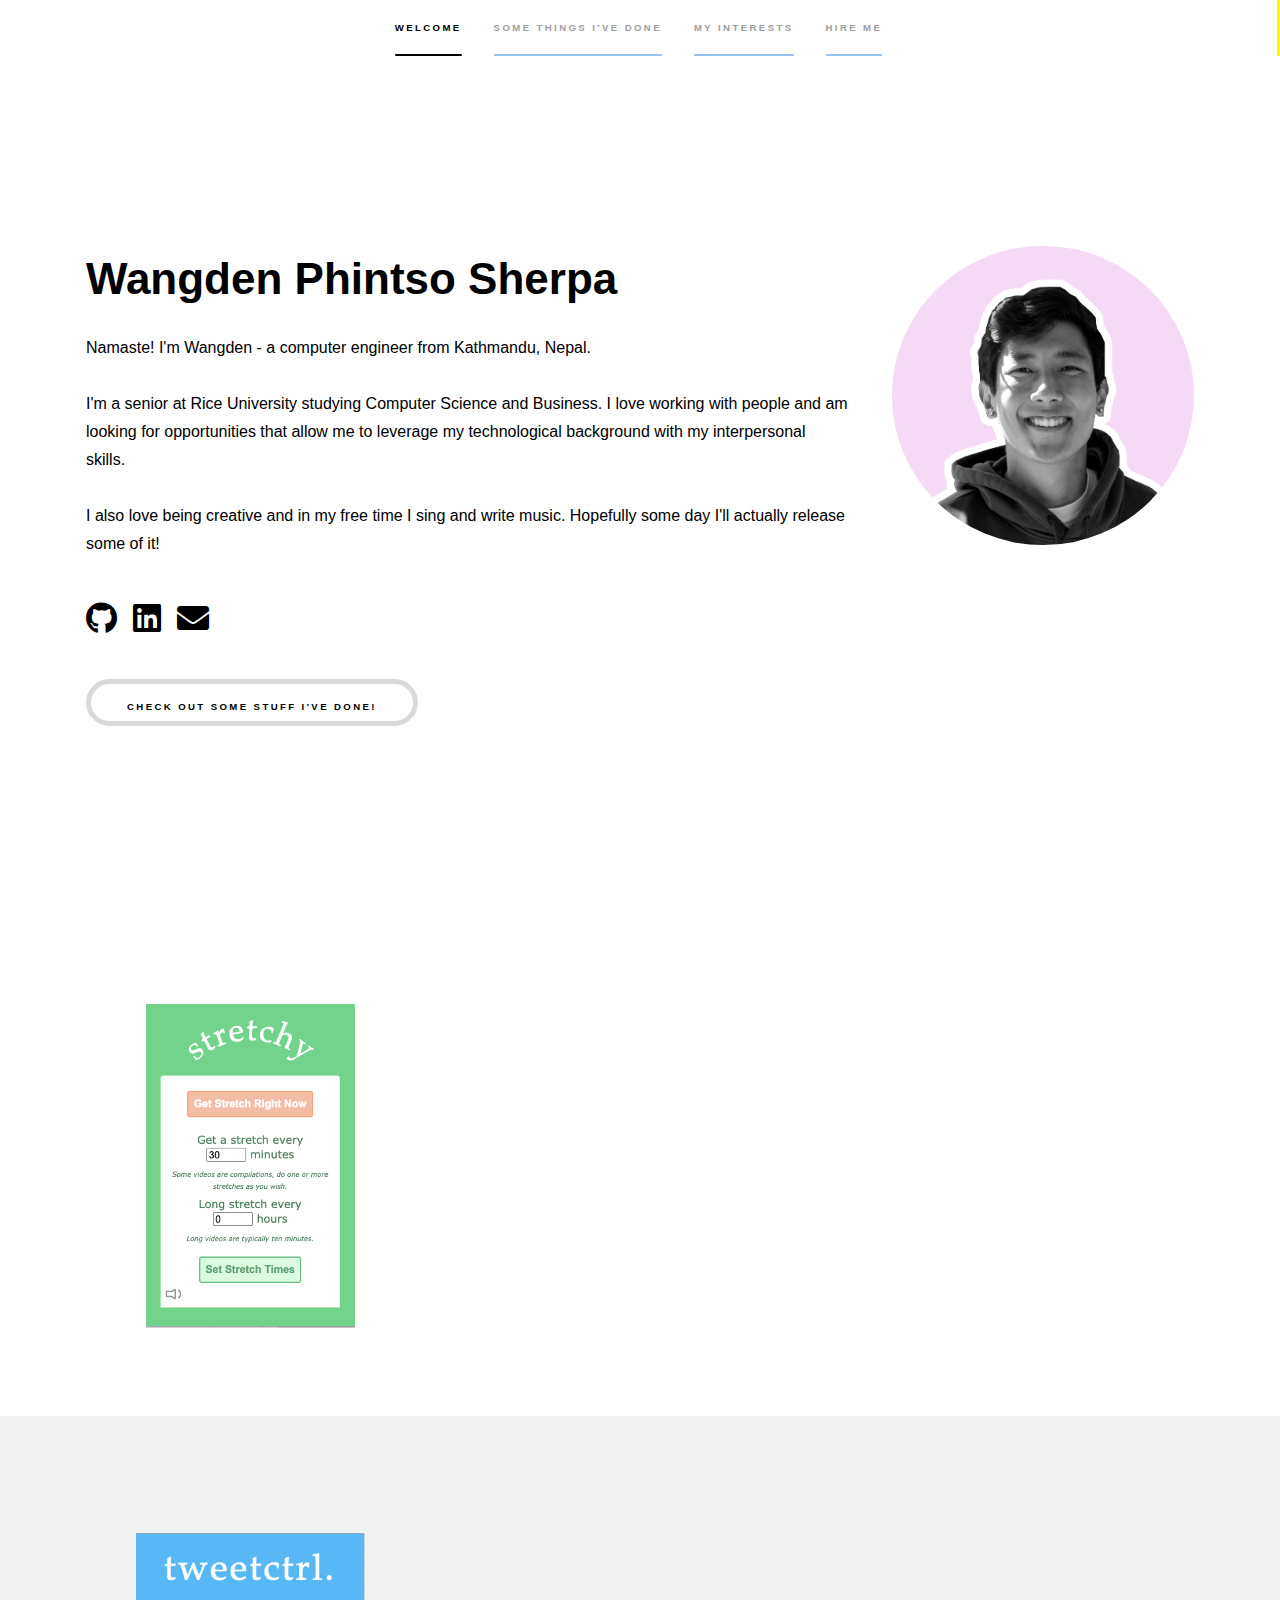
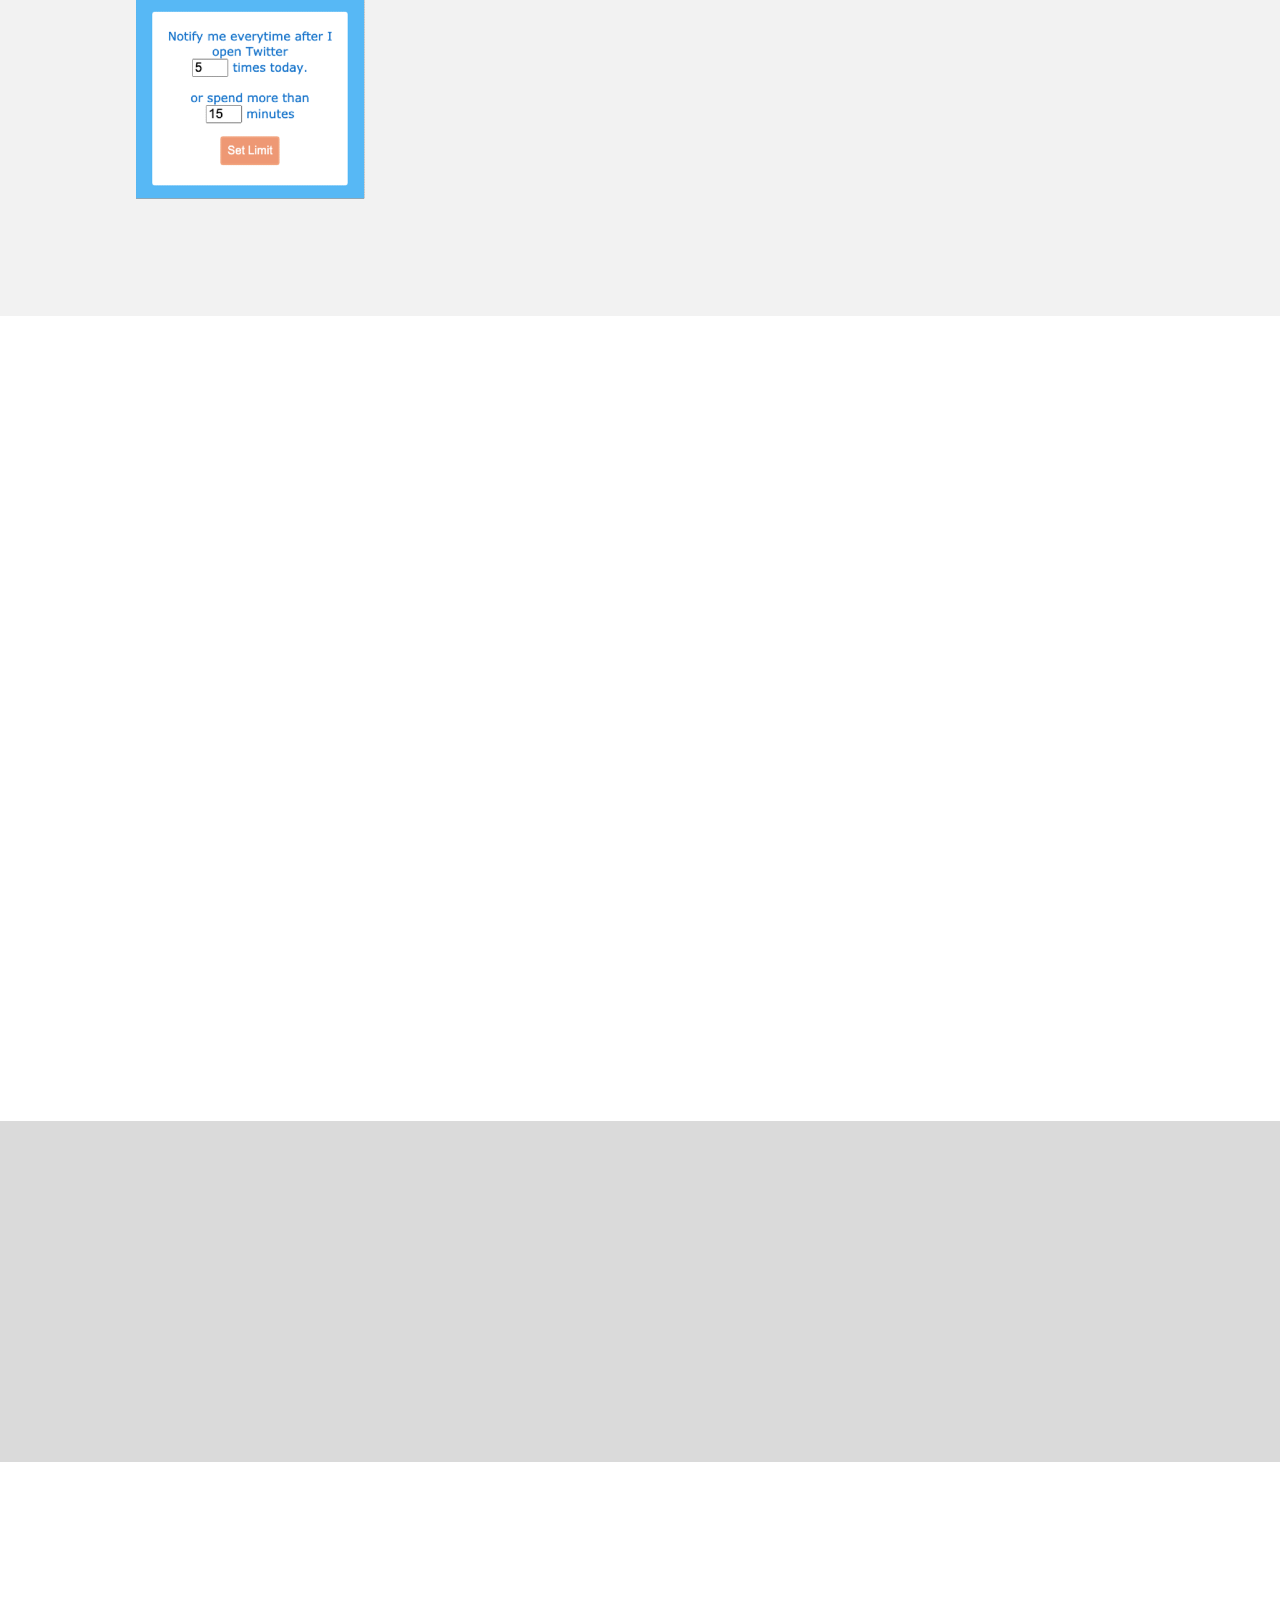
==== index.html @ 6f60fef1 "Initial commit" ====
<!DOCTYPE HTML>
<!--
	Hyperspace by HTML5 UP
	html5up.net | @ajlkn
	Free for personal and commercial use under the CCA 3.0 license (html5up.net/license)
-->
<html>
	<head>
		<title>Wangden P Sherpa</title>
		<link rel = "icon" href = "/w.png" 
        type = "image/x-icon">
		<meta charset="utf-8" />
		<meta name="viewport" content="width=device-width, initial-scale=1, user-scalable=no" />
		<link rel="stylesheet" href="assets/css/main.css" />
		<noscript><link rel="stylesheet" href="assets/css/noscript.css" /></noscript>
	</head>
	<body class="is-preload">

		<!-- Sidebar -->
			<section id="sidebar">
				<div class="inner">
					<nav>
						<ul>
							<li><a href="#intro">Welcome</a></li>
							<li><a href="#one">Some things I've done</a></li>
							<li><a href="#two">My interests</a></li>
							<li><a href="#three">Hire Me</a></li>
						</ul>
					</nav>
				</div>
			</section>

		<!-- Wrapper -->
			<div id="wrapper">

				<!-- Intro -->
					<section id="intro" class="wrapper style1 fullscreen fade-up">
						<div class="inner">
							<div class="float-left">
							<h1>Wangden Phintso Sherpa</h1>
							<p style = "font-size: 1em;"> Namaste! I'm Wangden - a computer engineer from Kathmandu, Nepal. <br>
							<br>
							I'm a senior at Rice University studying Computer Science and Business. I love working with people 
							and am looking for opportunities that allow me to leverage my technological background with my interpersonal skills. 
							<br>
							<br>
							I also love being creative and in my free time I sing and write music. Hopefully some day I'll actually release some of it! 
							</p>
							<ul class="actions">
								<li style ="padding-right: 0.5em"><a href="https://github.com/sherpawangden" class="icon brands fa-github fa-2x"><span class="label">Github</span></a></li>
								<li style ="padding-left: 0.5em"><a href="https://www.linkedin.com/in/wangdensherpa/" class="icon brands fa-linkedin fa-2x"><span class="label">Twitter</span></a></li>
								<li><a href="mailto: sherpa@rice.edu" class="icon solid fa-envelope fa-2x"><span class="label">Email</span></a></li>	
							</ul>
							<ul class = "actions">
							<li><a href="#one" class="button scrolly">Check out some stuff I've done!</a></li>
						</ul>
						</div>
						<div class = "float-right">
							<img class="circular--square" src="wangden.png" />
						</div>
					</div>
					</section>

				<!-- One -->
					<section id="one" class="wrapper style2 spotlights">
						<section>
							<img src="images/stretchy1.png" alt="" data-position="center center" />
							<div class="content">
								<div class="inner">
									<h2>Stretchy</h2>
									<p>A chrome extension that allows users to set timed reminders to stretch with 
										clickable notifications that redirect to various instructional YouTube videos</p>
									<ul class="actions">
										<li><a href="https://github.com/sherpawangden/stretchyextension" class="button">Visit github</a></li>
										<li><a href="https://chrome.google.com/webstore/detail/stretchy/ecgbdldimneddladbnionanfcpcepbcg" class="button">Find on Chrome store</a></li>
									</ul>
								</div>
							</div>
						</section>
						<section>
							<img src="images/tweetctrl.png" alt="" data-position="top center" />
							<div class="content">
								<div class="inner">
									<h2>TweetCtrl</h2>
									<p>A productivity chrome extension that allows users to set restrictions 
										(number of visits or time on site) to restrict their social media usage. </p>
									<ul class="actions">
										<li><a href="https://github.com/sherpawangden/tweetctrl" class="button">Visit github</a></li>
									</ul>
								</div>
							</div>
						</section>
					</section>

				<!-- Two -->
					<section id="two" class="wrapper style3 fade-up">
						<div class="inner">
							<h2>My interests</h2>
							<p>Here are some of the things that I am interested in outside of tech:</p>
							<div class="features">
								<section>
									<span class="icon solid major fa-book"></span>
									<h3>Books</h3>
									<p> I've been trying to get back into reading since the lockdown. My friends and I have a book club 
										and we're currently reading 'The Sympathizer'. Past books include, 'Evicted', 'A Promised Land', 'Homeland Elegies'.
									</p>
								</section>
								<section>
									<span class="icon solid major fa-music"></span>
									<h3>Singing</h3>
									<p>Anyone who knows me will tell you that being a singer is one of my defining characteristics. 
										I've been writing songs in both Nepali and English for the past year and am hoping to release them soon!</p>
								</section>
								<section>
									<span class="icon solid major fa-futbol"></span>
									<h3>Soccer</h3>
									<p>Or football as the rest of the world says. I'm a huge supporter of Liverpool FC and try to watch the games whenever I can.
										One day I would love to make the pilgrimage to Anfield and watch them play in real life. Until then, I will continue to support 
										them from my couch. 
									</p>
								</section>
								<section>
									<span class="icon solid major fa-mountain"></span>
									<h3>Hiking</h3>
									<p>Yes I know my last name is Sherpa. Yes I love to hike. I would love to be into surfing or something and 
										subvert expectations but unfortunately it is what it is. Trekking and hiking with my family is one of my favorite
										things in the world and the lack of hiking opportunities is perhaps the only thing that I dislike about Houston. </p>
								</section>
							</div>
						</div>
					</section>

				<!-- Three -->
					<section id="three" class="wrapper style4 fade-up">
						<div class="inner">
							<h3>I am currently open to work.</h3>
							<p> It's dangerous out there, take my <a href="/Sherpa_Wangden_Resume.pdf"> resume </a>with you.</p>
							<p> If you would like to connect with me, please feel free to reach out to me through my <a href="mailto: sherpa@rice.edu">email</a> or my <a href="https://www.linkedin.com/in/wangdensherpa/"> LinkedIn</a></p>
							<ul class="actions">
								<li style ="padding-right: 0.5em"><a href="https://github.com/sherpawangden" class="icon brands fa-github fa-2x"><span class="label">Github</span></a></li>
								<li style ="padding-left: 0.5em"><a href="https://www.linkedin.com/in/wangdensherpa/" class="icon brands fa-linkedin fa-2x"><span class="label">Twitter</span></a></li>
								<li><a href="mailto: sherpa@rice.edu" class="icon solid fa-envelope fa-2x"><span class="label">Email</span></a></li>	
							</ul>
						</div>
					</section>

			</div>

		<!-- Footer -->
			<footer id="footer" class="wrapper style1-alt">
				<div class="inner">
					<ul class="menu">
						<li>&copy; WangdenPSherpa. All rights reserved.</li>
					</ul>
				</div>
			</footer>

		<!-- Scripts -->
			<script src="assets/js/jquery.min.js"></script>
			<script src="assets/js/jquery.scrollex.min.js"></script>
			<script src="assets/js/jquery.scrolly.min.js"></script>
			<script src="assets/js/browser.min.js"></script>
			<script src="assets/js/breakpoints.min.js"></script>
			<script src="assets/js/util.js"></script>
			<script src="assets/js/main.js"></script>

	</body>
</html>
---- assets/css/main.css ----
@import url(fontawesome-all.min.css);

/*
	Hyperspace by HTML5 UP
	html5up.net | @ajlkn
	Free for personal and commercial use under the CCA 3.0 license (html5up.net/license)
*/

html, body, div, span, applet, object,
iframe, h1, h2, h3, h4, h5, h6, p, blockquote,
pre, a, abbr, acronym, address, big, cite,
code, del, dfn, em, img, ins, kbd, q, s, samp,
small, strike, strong, sub, sup, tt, var, b,
u, i, center, dl, dt, dd, ol, ul, li, fieldset,
form, label, legend, table, caption, tbody,
tfoot, thead, tr, th, td, article, aside,
canvas, details, embed, figure, figcaption,
footer, header, hgroup, menu, nav, output, ruby,
section, summary, time, mark, audio, video {
	margin: 0;
	padding: 0;
	border: 0;
	font-size: 100%;
	font: inherit;
	vertical-align: baseline;}

article, aside, details, figcaption, figure,
footer, header, hgroup, menu, nav, section {
	display: block;}

body {
	line-height: 1;
}
.fa-github {
	color: black;
}

.fa-envelope {
	color: black;
}

.fa-linkedin {
	color: black;
}

ol, ul {
	list-style: none;
}

blockquote, q {
	quotes: none;
}

	blockquote:before, blockquote:after, q:before, q:after {
		content: '';
		content: none;
	}

table {
	border-collapse: collapse;
	border-spacing: 0;
}

body {
	-webkit-text-size-adjust: none;
}

mark {
	background-color: transparent;
	color: inherit;
}

input::-moz-focus-inner {
	border: 0;
	padding: 0;
}

input, select, textarea {
	-moz-appearance: none;
	-webkit-appearance: none;
	-ms-appearance: none;
	appearance: none;
}

/* Basic */

	@-ms-viewport {
		width: device-width;
	}

	body {
		-ms-overflow-style: scrollbar;
	}

	@media screen and (max-width: 480px) {

		html, body {
			min-width: 320px;
		}

	}

	html {
		box-sizing: border-box;
	}

	*, *:before, *:after {
		box-sizing: inherit;
	}

	body {
		background: #ffffff;
	}

		body.is-preload *, body.is-preload *:before, body.is-preload *:after {
			-moz-animation: none !important;
			-webkit-animation: none !important;
			-ms-animation: none !important;
			animation: none !important;
			-moz-transition: none !important;
			-webkit-transition: none !important;
			-ms-transition: none !important;
			transition: none !important;
		}

/* Type */

	body, input, select, textarea {
		color: rgba(0, 0, 0, 0.55);
		font-family: Arial, Helvetica, sans-serif;
		font-size: 16.5pt;
		font-weight: normal;
		line-height: 1.75;
	}

		@media screen and (max-width: 1680px) {

			body, input, select, textarea {
				font-size: 13pt;
			}

		}

		@media screen and (max-width: 1280px) {

			body, input, select, textarea {
				font-size: 12pt;
			}

		}

		@media screen and (max-width: 360px) {

			body, input, select, textarea {
				font-size: 11pt;
			}

		}

	a {
		-moz-transition: color 0.2s ease, border-bottom-color 0.2s ease;
		-webkit-transition: color 0.2s ease, border-bottom-color 0.2s ease;
		-ms-transition: color 0.2s ease, border-bottom-color 0.2s ease;
		transition: color 0.2s ease, border-bottom-color 0.2s ease;
		border-bottom: dotted 1px rgba(255, 255, 255, 0.35);
		color: inherit;
		text-decoration: underline;
	}

		a:hover {
			border-bottom-color: transparent;
			color: #000000;
		}

	strong, b {
		color: #000000;
		font-weight: bold;
	}

	em, i {
		font-style: italic;
	}

	p {
		margin: 0 0 2em 0;
		color: black;
		
	}

	h1, h2, h3, h4, h5, h6 {
		color: #000000;
		font-weight: bold;
		line-height: 1.5;
		margin: 0 0 0.5em 0;
	}

		h1 a, h2 a, h3 a, h4 a, h5 a, h6 a {
			color: inherit;
			text-decoration: none;
		}

	h1 {
		font-size: 2.75em;
	}

		h1.major {
			margin: 0 0 1.3em 0;
			position: relative;
			padding-bottom: 0.35em;
		}

			h1.major:after {
				background-image: -moz-linear-gradient(to right, #5e42a6, #b74e91);
				background-image: -webkit-linear-gradient(to right, #5e42a6, #b74e91);
				background-image: -ms-linear-gradient(to right, #5e42a6, #b74e91);
				background-image: linear-gradient(to right, #5e42a6, #b74e91);
				-moz-transition: max-width 0.2s ease;
				-webkit-transition: max-width 0.2s ease;
				-ms-transition: max-width 0.2s ease;
				transition: max-width 0.2s ease;
				border-radius: 0.2em;
				bottom: 0;
				content: '';
				height: 0.05em;
				position: absolute;
				right: 0;
				width: 100%;
			}

	h2 {
		font-size: 1.75em;
	}

	h3 {
		font-size: 1.1em;
	}

	h4 {
		font-size: 1em;
	}

	h5 {
		font-size: 0.8em;
	}

	h6 {
		font-size: 0.6em;
	}

	@media screen and (max-width: 736px) {

		h1 {
			font-size: 2em;
		}

		h2 {
			font-size: 1.25em;
		}

		h3 {
			font-size: 1em;
		}

		h4 {
			font-size: 0.8em;
		}

		h5 {
			font-size: 0.6em;
		}

		h6 {
			font-size: 0.6em;
		}

	}

	sub {
		font-size: 0.8em;
		position: relative;
		top: 0.5em;
	}

	sup {
		font-size: 0.8em;
		position: relative;
		top: -0.5em;
	}

	blockquote {
		border-left: solid 4px rgba(255, 255, 255, 0.15);
		font-style: italic;
		margin: 0 0 2em 0;
		padding: 0.5em 0 0.5em 2em;
	}

	code {
		background: rgba(255, 255, 255, 0.05);
		border-radius: 0.25em;
		border: solid 1px rgba(255, 255, 255, 0.15);
		font-family: "Courier New", monospace;
		font-size: 0.9em;
		margin: 0 0.25em;
		padding: 0.25em 0.65em;
	}

	pre {
		-webkit-overflow-scrolling: touch;
		font-family: "Courier New", monospace;
		font-size: 0.9em;
		margin: 0 0 2em 0;
	}

		pre code {
			display: block;
			line-height: 1.75em;
			padding: 1em 1.5em;
			overflow-x: auto;
		}

	hr {
		border: 0;
		border-bottom: solid 1px rgba(255, 255, 255, 0.15);
		margin: 2em 0;
	}

		hr.major {
			margin: 3em 0;
		}

	.align-left {
		text-align: left;
	}

	.align-center {
		text-align: center;
	}

	.align-right {
		text-align: right;
	}

/* Row */

	.row {
		display: flex;
		flex-wrap: wrap;
		box-sizing: border-box;
		align-items: stretch;
	}

		.row > * {
			box-sizing: border-box;
		}

		.row.gtr-uniform > * > :last-child {
			margin-bottom: 0;
		}

		.row.aln-left {
			justify-content: flex-start;
		}

		.row.aln-center {
			justify-content: center;
		}

		.row.aln-right {
			justify-content: flex-end;
		}

		.row.aln-top {
			align-items: flex-start;
		}

		.row.aln-middle {
			align-items: center;
		}

		.row.aln-bottom {
			align-items: flex-end;
		}

		.row > .imp {
			order: -1;
		}

		.row > .col-1 {
			width: 8.33333%;
		}

		.row > .off-1 {
			margin-left: 8.33333%;
		}

		.row > .col-2 {
			width: 16.66667%;
		}

		.row > .off-2 {
			margin-left: 16.66667%;
		}

		.row > .col-3 {
			width: 25%;
		}

		.row > .off-3 {
			margin-left: 25%;
		}

		.row > .col-4 {
			width: 33.33333%;
		}

		.row > .off-4 {
			margin-left: 33.33333%;
		}

		.row > .col-5 {
			width: 41.66667%;
		}

		.row > .off-5 {
			margin-left: 41.66667%;
		}

		.row > .col-6 {
			width: 50%;
		}

		.row > .off-6 {
			margin-left: 50%;
		}

		.row > .col-7 {
			width: 58.33333%;
		}

		.row > .off-7 {
			margin-left: 58.33333%;
		}

		.row > .col-8 {
			width: 66.66667%;
		}

		.row > .off-8 {
			margin-left: 66.66667%;
		}

		.row > .col-9 {
			width: 75%;
		}

		.row > .off-9 {
			margin-left: 75%;
		}

		.row > .col-10 {
			width: 83.33333%;
		}

		.row > .off-10 {
			margin-left: 83.33333%;
		}

		.row > .col-11 {
			width: 91.66667%;
		}

		.row > .off-11 {
			margin-left: 91.66667%;
		}

		.row > .col-12 {
			width: 100%;
		}

		.row > .off-12 {
			margin-left: 100%;
		}

		.row.gtr-0 {
			margin-top: 0;
			margin-left: 0em;
		}

			.row.gtr-0 > * {
				padding: 0 0 0 0em;
			}

			.row.gtr-0.gtr-uniform {
				margin-top: 0em;
			}

				.row.gtr-0.gtr-uniform > * {
					padding-top: 0em;
				}

		.row.gtr-25 {
			margin-top: 0;
			margin-left: -0.375em;
		}

			.row.gtr-25 > * {
				padding: 0 0 0 0.375em;
			}

			.row.gtr-25.gtr-uniform {
				margin-top: -0.375em;
			}

				.row.gtr-25.gtr-uniform > * {
					padding-top: 0.375em;
				}

		.row.gtr-50 {
			margin-top: 0;
			margin-left: -0.75em;
		}

			.row.gtr-50 > * {
				padding: 0 0 0 0.75em;
			}

			.row.gtr-50.gtr-uniform {
				margin-top: -0.75em;
			}

				.row.gtr-50.gtr-uniform > * {
					padding-top: 0.75em;
				}

		.row {
			margin-top: 0;
			margin-left: -1.5em;
		}

			.row > * {
				padding: 0 0 0 1.5em;
			}

			.row.gtr-uniform {
				margin-top: -1.5em;
			}

				.row.gtr-uniform > * {
					padding-top: 1.5em;
				}

		.row.gtr-150 {
			margin-top: 0;
			margin-left: -2.25em;
		}

			.row.gtr-150 > * {
				padding: 0 0 0 2.25em;
			}

			.row.gtr-150.gtr-uniform {
				margin-top: -2.25em;
			}

				.row.gtr-150.gtr-uniform > * {
					padding-top: 2.25em;
				}

		.row.gtr-200 {
			margin-top: 0;
			margin-left: -3em;
		}

			.row.gtr-200 > * {
				padding: 0 0 0 3em;
			}

			.row.gtr-200.gtr-uniform {
				margin-top: -3em;
			}

				.row.gtr-200.gtr-uniform > * {
					padding-top: 3em;
				}

		@media screen and (max-width: 1680px) {

			.row {
				display: flex;
				flex-wrap: wrap;
				box-sizing: border-box;
				align-items: stretch;
			}

				.row > * {
					box-sizing: border-box;
				}

				.row.gtr-uniform > * > :last-child {
					margin-bottom: 0;
				}

				.row.aln-left {
					justify-content: flex-start;
				}

				.row.aln-center {
					justify-content: center;
				}

				.row.aln-right {
					justify-content: flex-end;
				}

				.row.aln-top {
					align-items: flex-start;
				}

				.row.aln-middle {
					align-items: center;
				}

				.row.aln-bottom {
					align-items: flex-end;
				}

				.row > .imp-xlarge {
					order: -1;
				}

				.row > .col-1-xlarge {
					width: 8.33333%;
				}

				.row > .off-1-xlarge {
					margin-left: 8.33333%;
				}

				.row > .col-2-xlarge {
					width: 16.66667%;
				}

				.row > .off-2-xlarge {
					margin-left: 16.66667%;
				}

				.row > .col-3-xlarge {
					width: 25%;
				}

				.row > .off-3-xlarge {
					margin-left: 25%;
				}

				.row > .col-4-xlarge {
					width: 33.33333%;
				}

				.row > .off-4-xlarge {
					margin-left: 33.33333%;
				}

				.row > .col-5-xlarge {
					width: 41.66667%;
				}

				.row > .off-5-xlarge {
					margin-left: 41.66667%;
				}

				.row > .col-6-xlarge {
					width: 50%;
				}

				.row > .off-6-xlarge {
					margin-left: 50%;
				}

				.row > .col-7-xlarge {
					width: 58.33333%;
				}

				.row > .off-7-xlarge {
					margin-left: 58.33333%;
				}

				.row > .col-8-xlarge {
					width: 66.66667%;
				}

				.row > .off-8-xlarge {
					margin-left: 66.66667%;
				}

				.row > .col-9-xlarge {
					width: 75%;
				}

				.row > .off-9-xlarge {
					margin-left: 75%;
				}

				.row > .col-10-xlarge {
					width: 83.33333%;
				}

				.row > .off-10-xlarge {
					margin-left: 83.33333%;
				}

				.row > .col-11-xlarge {
					width: 91.66667%;
				}

				.row > .off-11-xlarge {
					margin-left: 91.66667%;
				}

				.row > .col-12-xlarge {
					width: 100%;
				}

				.row > .off-12-xlarge {
					margin-left: 100%;
				}

				.row.gtr-0 {
					margin-top: 0;
					margin-left: 0em;
				}

					.row.gtr-0 > * {
						padding: 0 0 0 0em;
					}

					.row.gtr-0.gtr-uniform {
						margin-top: 0em;
					}

						.row.gtr-0.gtr-uniform > * {
							padding-top: 0em;
						}

				.row.gtr-25 {
					margin-top: 0;
					margin-left: -0.375em;
				}

					.row.gtr-25 > * {
						padding: 0 0 0 0.375em;
					}

					.row.gtr-25.gtr-uniform {
						margin-top: -0.375em;
					}

						.row.gtr-25.gtr-uniform > * {
							padding-top: 0.375em;
						}

				.row.gtr-50 {
					margin-top: 0;
					margin-left: -0.75em;
				}

					.row.gtr-50 > * {
						padding: 0 0 0 0.75em;
					}

					.row.gtr-50.gtr-uniform {
						margin-top: -0.75em;
					}

						.row.gtr-50.gtr-uniform > * {
							padding-top: 0.75em;
						}

				.row {
					margin-top: 0;
					margin-left: -1.5em;
				}

					.row > * {
						padding: 0 0 0 1.5em;
					}

					.row.gtr-uniform {
						margin-top: -1.5em;
					}

						.row.gtr-uniform > * {
							padding-top: 1.5em;
						}

				.row.gtr-150 {
					margin-top: 0;
					margin-left: -2.25em;
				}

					.row.gtr-150 > * {
						padding: 0 0 0 2.25em;
					}

					.row.gtr-150.gtr-uniform {
						margin-top: -2.25em;
					}

						.row.gtr-150.gtr-uniform > * {
							padding-top: 2.25em;
						}

				.row.gtr-200 {
					margin-top: 0;
					margin-left: -3em;
				}

					.row.gtr-200 > * {
						padding: 0 0 0 3em;
					}

					.row.gtr-200.gtr-uniform {
						margin-top: -3em;
					}

						.row.gtr-200.gtr-uniform > * {
							padding-top: 3em;
						}

		}

		@media screen and (max-width: 1280px) {

			.row {
				display: flex;
				flex-wrap: wrap;
				box-sizing: border-box;
				align-items: stretch;
			}

				.row > * {
					box-sizing: border-box;
				}

				.row.gtr-uniform > * > :last-child {
					margin-bottom: 0;
				}

				.row.aln-left {
					justify-content: flex-start;
				}

				.row.aln-center {
					justify-content: center;
				}

				.row.aln-right {
					justify-content: flex-end;
				}

				.row.aln-top {
					align-items: flex-start;
				}

				.row.aln-middle {
					align-items: center;
				}

				.row.aln-bottom {
					align-items: flex-end;
				}

				.row > .imp-large {
					order: -1;
				}

				.row > .col-1-large {
					width: 8.33333%;
				}

				.row > .off-1-large {
					margin-left: 8.33333%;
				}

				.row > .col-2-large {
					width: 16.66667%;
				}

				.row > .off-2-large {
					margin-left: 16.66667%;
				}

				.row > .col-3-large {
					width: 25%;
				}

				.row > .off-3-large {
					margin-left: 25%;
				}

				.row > .col-4-large {
					width: 33.33333%;
				}

				.row > .off-4-large {
					margin-left: 33.33333%;
				}

				.row > .col-5-large {
					width: 41.66667%;
				}

				.row > .off-5-large {
					margin-left: 41.66667%;
				}

				.row > .col-6-large {
					width: 50%;
				}

				.row > .off-6-large {
					margin-left: 50%;
				}

				.row > .col-7-large {
					width: 58.33333%;
				}

				.row > .off-7-large {
					margin-left: 58.33333%;
				}

				.row > .col-8-large {
					width: 66.66667%;
				}

				.row > .off-8-large {
					margin-left: 66.66667%;
				}

				.row > .col-9-large {
					width: 75%;
				}

				.row > .off-9-large {
					margin-left: 75%;
				}

				.row > .col-10-large {
					width: 83.33333%;
				}

				.row > .off-10-large {
					margin-left: 83.33333%;
				}

				.row > .col-11-large {
					width: 91.66667%;
				}

				.row > .off-11-large {
					margin-left: 91.66667%;
				}

				.row > .col-12-large {
					width: 100%;
				}

				.row > .off-12-large {
					margin-left: 100%;
				}

				.row.gtr-0 {
					margin-top: 0;
					margin-left: 0em;
				}

					.row.gtr-0 > * {
						padding: 0 0 0 0em;
					}

					.row.gtr-0.gtr-uniform {
						margin-top: 0em;
					}

						.row.gtr-0.gtr-uniform > * {
							padding-top: 0em;
						}

				.row.gtr-25 {
					margin-top: 0;
					margin-left: -0.375em;
				}

					.row.gtr-25 > * {
						padding: 0 0 0 0.375em;
					}

					.row.gtr-25.gtr-uniform {
						margin-top: -0.375em;
					}

						.row.gtr-25.gtr-uniform > * {
							padding-top: 0.375em;
						}

				.row.gtr-50 {
					margin-top: 0;
					margin-left: -0.75em;
				}

					.row.gtr-50 > * {
						padding: 0 0 0 0.75em;
					}

					.row.gtr-50.gtr-uniform {
						margin-top: -0.75em;
					}

						.row.gtr-50.gtr-uniform > * {
							padding-top: 0.75em;
						}

				.row {
					margin-top: 0;
					margin-left: -1.5em;
				}

					.row > * {
						padding: 0 0 0 1.5em;
					}

					.row.gtr-uniform {
						margin-top: -1.5em;
					}

						.row.gtr-uniform > * {
							padding-top: 1.5em;
						}

				.row.gtr-150 {
					margin-top: 0;
					margin-left: -2.25em;
				}

					.row.gtr-150 > * {
						padding: 0 0 0 2.25em;
					}

					.row.gtr-150.gtr-uniform {
						margin-top: -2.25em;
					}

						.row.gtr-150.gtr-uniform > * {
							padding-top: 2.25em;
						}

				.row.gtr-200 {
					margin-top: 0;
					margin-left: -3em;
				}

					.row.gtr-200 > * {
						padding: 0 0 0 3em;
					}

					.row.gtr-200.gtr-uniform {
						margin-top: -3em;
					}

						.row.gtr-200.gtr-uniform > * {
							padding-top: 3em;
						}

		}

		@media screen and (max-width: 980px) {

			.row {
				display: flex;
				flex-wrap: wrap;
				box-sizing: border-box;
				align-items: stretch;
			}

				.row > * {
					box-sizing: border-box;
				}

				.row.gtr-uniform > * > :last-child {
					margin-bottom: 0;
				}

				.row.aln-left {
					justify-content: flex-start;
				}

				.row.aln-center {
					justify-content: center;
				}

				.row.aln-right {
					justify-content: flex-end;
				}

				.row.aln-top {
					align-items: flex-start;
				}

				.row.aln-middle {
					align-items: center;
				}

				.row.aln-bottom {
					align-items: flex-end;
				}

				.row > .imp-medium {
					order: -1;
				}

				.row > .col-1-medium {
					width: 8.33333%;
				}

				.row > .off-1-medium {
					margin-left: 8.33333%;
				}

				.row > .col-2-medium {
					width: 16.66667%;
				}

				.row > .off-2-medium {
					margin-left: 16.66667%;
				}

				.row > .col-3-medium {
					width: 25%;
				}

				.row > .off-3-medium {
					margin-left: 25%;
				}

				.row > .col-4-medium {
					width: 33.33333%;
				}

				.row > .off-4-medium {
					margin-left: 33.33333%;
				}

				.row > .col-5-medium {
					width: 41.66667%;
				}

				.row > .off-5-medium {
					margin-left: 41.66667%;
				}

				.row > .col-6-medium {
					width: 50%;
				}

				.row > .off-6-medium {
					margin-left: 50%;
				}

				.row > .col-7-medium {
					width: 58.33333%;
				}

				.row > .off-7-medium {
					margin-left: 58.33333%;
				}

				.row > .col-8-medium {
					width: 66.66667%;
				}

				.row > .off-8-medium {
					margin-left: 66.66667%;
				}

				.row > .col-9-medium {
					width: 75%;
				}

				.row > .off-9-medium {
					margin-left: 75%;
				}

				.row > .col-10-medium {
					width: 83.33333%;
				}

				.row > .off-10-medium {
					margin-left: 83.33333%;
				}

				.row > .col-11-medium {
					width: 91.66667%;
				}

				.row > .off-11-medium {
					margin-left: 91.66667%;
				}

				.row > .col-12-medium {
					width: 100%;
				}

				.row > .off-12-medium {
					margin-left: 100%;
				}

				.row.gtr-0 {
					margin-top: 0;
					margin-left: 0em;
				}

					.row.gtr-0 > * {
						padding: 0 0 0 0em;
					}

					.row.gtr-0.gtr-uniform {
						margin-top: 0em;
					}

						.row.gtr-0.gtr-uniform > * {
							padding-top: 0em;
						}

				.row.gtr-25 {
					margin-top: 0;
					margin-left: -0.375em;
				}

					.row.gtr-25 > * {
						padding: 0 0 0 0.375em;
					}

					.row.gtr-25.gtr-uniform {
						margin-top: -0.375em;
					}

						.row.gtr-25.gtr-uniform > * {
							padding-top: 0.375em;
						}

				.row.gtr-50 {
					margin-top: 0;
					margin-left: -0.75em;
				}

					.row.gtr-50 > * {
						padding: 0 0 0 0.75em;
					}

					.row.gtr-50.gtr-uniform {
						margin-top: -0.75em;
					}

						.row.gtr-50.gtr-uniform > * {
							padding-top: 0.75em;
						}

				.row {
					margin-top: 0;
					margin-left: -1.5em;
				}

					.row > * {
						padding: 0 0 0 1.5em;
					}

					.row.gtr-uniform {
						margin-top: -1.5em;
					}

						.row.gtr-uniform > * {
							padding-top: 1.5em;
						}

				.row.gtr-150 {
					margin-top: 0;
					margin-left: -2.25em;
				}

					.row.gtr-150 > * {
						padding: 0 0 0 2.25em;
					}

					.row.gtr-150.gtr-uniform {
						margin-top: -2.25em;
					}

						.row.gtr-150.gtr-uniform > * {
							padding-top: 2.25em;
						}

				.row.gtr-200 {
					margin-top: 0;
					margin-left: -3em;
				}

					.row.gtr-200 > * {
						padding: 0 0 0 3em;
					}

					.row.gtr-200.gtr-uniform {
						margin-top: -3em;
					}

						.row.gtr-200.gtr-uniform > * {
							padding-top: 3em;
						}

		}

		@media screen and (max-width: 736px) {

			.row {
				display: flex;
				flex-wrap: wrap;
				box-sizing: border-box;
				align-items: stretch;
			}

				.row > * {
					box-sizing: border-box;
				}

				.row.gtr-uniform > * > :last-child {
					margin-bottom: 0;
				}

				.row.aln-left {
					justify-content: flex-start;
				}

				.row.aln-center {
					justify-content: center;
				}

				.row.aln-right {
					justify-content: flex-end;
				}

				.row.aln-top {
					align-items: flex-start;
				}

				.row.aln-middle {
					align-items: center;
				}

				.row.aln-bottom {
					align-items: flex-end;
				}

				.row > .imp-small {
					order: -1;
				}

				.row > .col-1-small {
					width: 8.33333%;
				}

				.row > .off-1-small {
					margin-left: 8.33333%;
				}

				.row > .col-2-small {
					width: 16.66667%;
				}

				.row > .off-2-small {
					margin-left: 16.66667%;
				}

				.row > .col-3-small {
					width: 25%;
				}

				.row > .off-3-small {
					margin-left: 25%;
				}

				.row > .col-4-small {
					width: 33.33333%;
				}

				.row > .off-4-small {
					margin-left: 33.33333%;
				}

				.row > .col-5-small {
					width: 41.66667%;
				}

				.row > .off-5-small {
					margin-left: 41.66667%;
				}

				.row > .col-6-small {
					width: 50%;
				}

				.row > .off-6-small {
					margin-left: 50%;
				}

				.row > .col-7-small {
					width: 58.33333%;
				}

				.row > .off-7-small {
					margin-left: 58.33333%;
				}

				.row > .col-8-small {
					width: 66.66667%;
				}

				.row > .off-8-small {
					margin-left: 66.66667%;
				}

				.row > .col-9-small {
					width: 75%;
				}

				.row > .off-9-small {
					margin-left: 75%;
				}

				.row > .col-10-small {
					width: 83.33333%;
				}

				.row > .off-10-small {
					margin-left: 83.33333%;
				}

				.row > .col-11-small {
					width: 91.66667%;
				}

				.row > .off-11-small {
					margin-left: 91.66667%;
				}

				.row > .col-12-small {
					width: 100%;
				}

				.row > .off-12-small {
					margin-left: 100%;
				}

				.row.gtr-0 {
					margin-top: 0;
					margin-left: 0em;
				}

					.row.gtr-0 > * {
						padding: 0 0 0 0em;
					}

					.row.gtr-0.gtr-uniform {
						margin-top: 0em;
					}

						.row.gtr-0.gtr-uniform > * {
							padding-top: 0em;
						}

				.row.gtr-25 {
					margin-top: 0;
					margin-left: -0.375em;
				}

					.row.gtr-25 > * {
						padding: 0 0 0 0.375em;
					}

					.row.gtr-25.gtr-uniform {
						margin-top: -0.375em;
					}

						.row.gtr-25.gtr-uniform > * {
							padding-top: 0.375em;
						}

				.row.gtr-50 {
					margin-top: 0;
					margin-left: -0.75em;
				}

					.row.gtr-50 > * {
						padding: 0 0 0 0.75em;
					}

					.row.gtr-50.gtr-uniform {
						margin-top: -0.75em;
					}

						.row.gtr-50.gtr-uniform > * {
							padding-top: 0.75em;
						}

				.row {
					margin-top: 0;
					margin-left: -1.5em;
				}

					.row > * {
						padding: 0 0 0 1.5em;
					}

					.row.gtr-uniform {
						margin-top: -1.5em;
					}

						.row.gtr-uniform > * {
							padding-top: 1.5em;
						}

				.row.gtr-150 {
					margin-top: 0;
					margin-left: -2.25em;
				}

					.row.gtr-150 > * {
						padding: 0 0 0 2.25em;
					}

					.row.gtr-150.gtr-uniform {
						margin-top: -2.25em;
					}

						.row.gtr-150.gtr-uniform > * {
							padding-top: 2.25em;
						}

				.row.gtr-200 {
					margin-top: 0;
					margin-left: -3em;
				}

					.row.gtr-200 > * {
						padding: 0 0 0 3em;
					}

					.row.gtr-200.gtr-uniform {
						margin-top: -3em;
					}

						.row.gtr-200.gtr-uniform > * {
							padding-top: 3em;
						}

		}

		@media screen and (max-width: 480px) {

			.row {
				display: flex;
				flex-wrap: wrap;
				box-sizing: border-box;
				align-items: stretch;
			}

				.row > * {
					box-sizing: border-box;
				}

				.row.gtr-uniform > * > :last-child {
					margin-bottom: 0;
				}

				.row.aln-left {
					justify-content: flex-start;
				}

				.row.aln-center {
					justify-content: center;
				}

				.row.aln-right {
					justify-content: flex-end;
				}

				.row.aln-top {
					align-items: flex-start;
				}

				.row.aln-middle {
					align-items: center;
				}

				.row.aln-bottom {
					align-items: flex-end;
				}

				.row > .imp-xsmall {
					order: -1;
				}

				.row > .col-1-xsmall {
					width: 8.33333%;
				}

				.row > .off-1-xsmall {
					margin-left: 8.33333%;
				}

				.row > .col-2-xsmall {
					width: 16.66667%;
				}

				.row > .off-2-xsmall {
					margin-left: 16.66667%;
				}

				.row > .col-3-xsmall {
					width: 25%;
				}

				.row > .off-3-xsmall {
					margin-left: 25%;
				}

				.row > .col-4-xsmall {
					width: 33.33333%;
				}

				.row > .off-4-xsmall {
					margin-left: 33.33333%;
				}

				.row > .col-5-xsmall {
					width: 41.66667%;
				}

				.row > .off-5-xsmall {
					margin-left: 41.66667%;
				}

				.row > .col-6-xsmall {
					width: 50%;
				}

				.row > .off-6-xsmall {
					margin-left: 50%;
				}

				.row > .col-7-xsmall {
					width: 58.33333%;
				}

				.row > .off-7-xsmall {
					margin-left: 58.33333%;
				}

				.row > .col-8-xsmall {
					width: 66.66667%;
				}

				.row > .off-8-xsmall {
					margin-left: 66.66667%;
				}

				.row > .col-9-xsmall {
					width: 75%;
				}

				.row > .off-9-xsmall {
					margin-left: 75%;
				}

				.row > .col-10-xsmall {
					width: 83.33333%;
				}

				.row > .off-10-xsmall {
					margin-left: 83.33333%;
				}

				.row > .col-11-xsmall {
					width: 91.66667%;
				}

				.row > .off-11-xsmall {
					margin-left: 91.66667%;
				}

				.row > .col-12-xsmall {
					width: 100%;
				}

				.row > .off-12-xsmall {
					margin-left: 100%;
				}

				.row.gtr-0 {
					margin-top: 0;
					margin-left: 0em;
				}

					.row.gtr-0 > * {
						padding: 0 0 0 0em;
					}

					.row.gtr-0.gtr-uniform {
						margin-top: 0em;
					}

						.row.gtr-0.gtr-uniform > * {
							padding-top: 0em;
						}

				.row.gtr-25 {
					margin-top: 0;
					margin-left: -0.375em;
				}

					.row.gtr-25 > * {
						padding: 0 0 0 0.375em;
					}

					.row.gtr-25.gtr-uniform {
						margin-top: -0.375em;
					}

						.row.gtr-25.gtr-uniform > * {
							padding-top: 0.375em;
						}

				.row.gtr-50 {
					margin-top: 0;
					margin-left: -0.75em;
				}

					.row.gtr-50 > * {
						padding: 0 0 0 0.75em;
					}

					.row.gtr-50.gtr-uniform {
						margin-top: -0.75em;
					}

						.row.gtr-50.gtr-uniform > * {
							padding-top: 0.75em;
						}

				.row {
					margin-top: 0;
					margin-left: -1.5em;
				}

					.row > * {
						padding: 0 0 0 1.5em;
					}

					.row.gtr-uniform {
						margin-top: -1.5em;
					}

						.row.gtr-uniform > * {
							padding-top: 1.5em;
						}

				.row.gtr-150 {
					margin-top: 0;
					margin-left: -2.25em;
				}

					.row.gtr-150 > * {
						padding: 0 0 0 2.25em;
					}

					.row.gtr-150.gtr-uniform {
						margin-top: -2.25em;
					}

						.row.gtr-150.gtr-uniform > * {
							padding-top: 2.25em;
						}

				.row.gtr-200 {
					margin-top: 0;
					margin-left: -3em;
				}

					.row.gtr-200 > * {
						padding: 0 0 0 3em;
					}

					.row.gtr-200.gtr-uniform {
						margin-top: -3em;
					}

						.row.gtr-200.gtr-uniform > * {
							padding-top: 3em;
						}

		}

/* Box */

	.box {
		border-radius: 0.25em;
		border: solid 1px rgba(255, 255, 255, 0.15);
		margin-bottom: 2em;
		padding: 1.5em;
	}

		.box > :last-child,
		.box > :last-child > :last-child,
		.box > :last-child > :last-child > :last-child {
			margin-bottom: 0;
		}

		.box.alt {
			border: 0;
			border-radius: 0;
			padding: 0;
		}

/* Button */

	input[type="submit"],
	input[type="reset"],
	input[type="button"],
	button,
	.button {
		-moz-appearance: none;
		-webkit-appearance: none;
		-ms-appearance: none;
		appearance: none;
		-moz-transition: border-color 0.2s ease;
		-webkit-transition: border-color 0.2s ease;
		-ms-transition: border-color 0.2s ease;
		transition: border-color 0.2s ease;
		background-color: transparent;
		border: solid 5px !important;
		border-color: rgba(0, 0, 0, 0.15) !important;
		border-radius: 3em;
		color: #000000 !important;
		cursor: pointer;
		display: inline-block;
		font-size: 0.6em;
		font-weight: bold;
		height: calc(4.75em + 2px);
		letter-spacing: 0.25em;
		line-height: 4.75em;
		outline: 0;
		padding: 0 3.75em;
		position: relative;
		text-align: center;
		text-decoration: none;
		text-transform: uppercase;
		white-space: nowrap;
	}

		input[type="submit"]:after,
		input[type="reset"]:after,
		input[type="button"]:after,
		button:after,
		.button:after {
			-moz-transform: scale(0.25);
			-webkit-transform: scale(0.25);
			-ms-transform: scale(0.25);
			transform: scale(0.25);
			pointer-events: none;
			-moz-transition: opacity 0.2s ease, -moz-transform 0.2s ease;
			-webkit-transition: opacity 0.2s ease, -webkit-transform 0.2s ease;
			-ms-transition: opacity 0.2s ease, -ms-transform 0.2s ease;
			transition: opacity 0.2s ease, transform 0.2s ease;
			background: #000000;
			border-radius: 3em;
			content: '';
			height: 100%;
			left: 0;
			opacity: 0;
			position: absolute;
			top: 0;
			width: 100%;
		}

		input[type="submit"].icon:before,
		input[type="reset"].icon:before,
		input[type="button"].icon:before,
		button.icon:before,
		.button.icon:before {
			margin-right: 0.75em;
		}

		input[type="submit"].fit,
		input[type="reset"].fit,
		input[type="button"].fit,
		button.fit,
		.button.fit {
			width: 100%;
		}

		input[type="submit"].small,
		input[type="reset"].small,
		input[type="button"].small,
		button.small,
		.button.small {
			font-size: 0.4em;
		}

		input[type="submit"].large,
		input[type="reset"].large,
		input[type="button"].large,
		button.large,
		.button.large {
			font-size: 0.8em;
		}

		input[type="submit"].primary,
		input[type="reset"].primary,
		input[type="button"].primary,
		button.primary,
		.button.primary {
			background-color: #000000;
			color: #f5f5f5 !important;
		}

			input[type="submit"].primary:after,
			input[type="reset"].primary:after,
			input[type="button"].primary:after,
			button.primary:after,
			.button.primary:after {
				display: none;
			}

		input[type="submit"].disabled, input[type="submit"]:disabled,
		input[type="reset"].disabled,
		input[type="reset"]:disabled,
		input[type="button"].disabled,
		input[type="button"]:disabled,
		button.disabled,
		button:disabled,
		.button.disabled,
		.button:disabled {
			cursor: default;
			opacity: 0.5;
			pointer-events: none;
		}

		input[type="submit"]:hover,
		input[type="reset"]:hover,
		input[type="button"]:hover,
		button:hover,
		.button:hover {
			border-color: rgba(139, 139, 139, 0.55) !important;
		}

			input[type="submit"]:hover:after,
			input[type="reset"]:hover:after,
			input[type="button"]:hover:after,
			button:hover:after,
			.button:hover:after {
				opacity: 0.05;
				-moz-transform: scale(1);
				-webkit-transform: scale(1);
				-ms-transform: scale(1);
				transform: scale(1);
			}

			input[type="submit"]:hover:active,
			input[type="reset"]:hover:active,
			input[type="button"]:hover:active,
			button:hover:active,
			.button:hover:active {
				border-color: #ffffff !important;
			}

				input[type="submit"]:hover:active:after,
				input[type="reset"]:hover:active:after,
				input[type="button"]:hover:active:after,
				button:hover:active:after,
				.button:hover:active:after {
					opacity: 0.1;
				}

/* Features */

	.features {
		display: -moz-flex;
		display: -webkit-flex;
		display: -ms-flex;
		display: flex;
		-moz-flex-wrap: wrap;
		-webkit-flex-wrap: wrap;
		-ms-flex-wrap: wrap;
		flex-wrap: wrap;
		border-radius: 0.25em;
		border: solid 1px rgba(255, 255, 255, 0.15);
		background: rgba(255, 255, 255, 0.05);
		margin: 0 0 2em 0;
	}

		.features section {
			padding: 3.5em 3em 1em 7em ;
			width: 50%;
			border-top: solid 1px rgba(255, 255, 255, 0.15);
			position: relative;
		}

			.features section:nth-child(-n + 2) {
				border-top-width: 0;
			}

			.features section:nth-child(2n) {
				border-left: solid 1px rgba(255, 255, 255, 0.15);
			}

			.features section .icon {
				-moz-transition: opacity 0.5s ease, -moz-transform 0.5s ease;
				-webkit-transition: opacity 0.5s ease, -webkit-transform 0.5s ease;
				-ms-transition: opacity 0.5s ease, -ms-transform 0.5s ease;
				transition: opacity 0.5s ease, transform 0.5s ease;
				-moz-transition-delay: 1s;
				-webkit-transition-delay: 1s;
				-ms-transition-delay: 1s;
				transition-delay: 1s;
				-moz-transform: scale(1);
				-webkit-transform: scale(1);
				-ms-transform: scale(1);
				transform: scale(1);
				position: absolute;
				left: 3em;
				top: 3em;
				opacity: 1;
			}

			.features section:nth-child(1) .icon {
				-moz-transition-delay: 0.15s;
				-webkit-transition-delay: 0.15s;
				-ms-transition-delay: 0.15s;
				transition-delay: 0.15s;
			}

			.features section:nth-child(2) .icon {
				-moz-transition-delay: 0.3s;
				-webkit-transition-delay: 0.3s;
				-ms-transition-delay: 0.3s;
				transition-delay: 0.3s;
			}

			.features section:nth-child(3) .icon {
				-moz-transition-delay: 0.45s;
				-webkit-transition-delay: 0.45s;
				-ms-transition-delay: 0.45s;
				transition-delay: 0.45s;
			}

			.features section:nth-child(4) .icon {
				-moz-transition-delay: 0.6s;
				-webkit-transition-delay: 0.6s;
				-ms-transition-delay: 0.6s;
				transition-delay: 0.6s;
			}

			.features section:nth-child(5) .icon {
				-moz-transition-delay: 0.75s;
				-webkit-transition-delay: 0.75s;
				-ms-transition-delay: 0.75s;
				transition-delay: 0.75s;
			}

			.features section:nth-child(6) .icon {
				-moz-transition-delay: 0.9s;
				-webkit-transition-delay: 0.9s;
				-ms-transition-delay: 0.9s;
				transition-delay: 0.9s;
			}

			.features section:nth-child(7) .icon {
				-moz-transition-delay: 1.05s;
				-webkit-transition-delay: 1.05s;
				-ms-transition-delay: 1.05s;
				transition-delay: 1.05s;
			}

			.features section:nth-child(8) .icon {
				-moz-transition-delay: 1.2s;
				-webkit-transition-delay: 1.2s;
				-ms-transition-delay: 1.2s;
				transition-delay: 1.2s;
			}

			.features section:nth-child(9) .icon {
				-moz-transition-delay: 1.35s;
				-webkit-transition-delay: 1.35s;
				-ms-transition-delay: 1.35s;
				transition-delay: 1.35s;
			}

			.features section:nth-child(10) .icon {
				-moz-transition-delay: 1.5s;
				-webkit-transition-delay: 1.5s;
				-ms-transition-delay: 1.5s;
				transition-delay: 1.5s;
			}

			.features section:nth-child(11) .icon {
				-moz-transition-delay: 1.65s;
				-webkit-transition-delay: 1.65s;
				-ms-transition-delay: 1.65s;
				transition-delay: 1.65s;
			}

			.features section:nth-child(12) .icon {
				-moz-transition-delay: 1.8s;
				-webkit-transition-delay: 1.8s;
				-ms-transition-delay: 1.8s;
				transition-delay: 1.8s;
			}

			.features section:nth-child(13) .icon {
				-moz-transition-delay: 1.95s;
				-webkit-transition-delay: 1.95s;
				-ms-transition-delay: 1.95s;
				transition-delay: 1.95s;
			}

			.features section:nth-child(14) .icon {
				-moz-transition-delay: 2.1s;
				-webkit-transition-delay: 2.1s;
				-ms-transition-delay: 2.1s;
				transition-delay: 2.1s;
			}

			.features section:nth-child(15) .icon {
				-moz-transition-delay: 2.25s;
				-webkit-transition-delay: 2.25s;
				-ms-transition-delay: 2.25s;
				transition-delay: 2.25s;
			}

			.features section:nth-child(16) .icon {
				-moz-transition-delay: 2.4s;
				-webkit-transition-delay: 2.4s;
				-ms-transition-delay: 2.4s;
				transition-delay: 2.4s;
			}

			.features section:nth-child(17) .icon {
				-moz-transition-delay: 2.55s;
				-webkit-transition-delay: 2.55s;
				-ms-transition-delay: 2.55s;
				transition-delay: 2.55s;
			}

			.features section:nth-child(18) .icon {
				-moz-transition-delay: 2.7s;
				-webkit-transition-delay: 2.7s;
				-ms-transition-delay: 2.7s;
				transition-delay: 2.7s;
			}

			.features section:nth-child(19) .icon {
				-moz-transition-delay: 2.85s;
				-webkit-transition-delay: 2.85s;
				-ms-transition-delay: 2.85s;
				transition-delay: 2.85s;
			}

			.features section:nth-child(20) .icon {
				-moz-transition-delay: 3s;
				-webkit-transition-delay: 3s;
				-ms-transition-delay: 3s;
				transition-delay: 3s;
			}

		.features.inactive section .icon {
			-moz-transform: scale(0.5);
			-webkit-transform: scale(0.5);
			-ms-transform: scale(0.5);
			transform: scale(0.5);
			opacity: 0;
		}

		@media screen and (max-width: 980px) {

			.features {
				display: block;
			}

				.features section {
					border-top-width: 1px !important;
					border-left-width: 0 !important;
					width: 100%;
				}

					.features section:first-child {
						border-top-width: 0 !important;
					}

		}

		@media screen and (max-width: 736px) {

			.features section {
				padding: 2.5em 1.5em 0.1em 5.5em ;
			}

				.features section .icon {
					left: 1.5em;
					top: 2em;
				}

		}

		@media screen and (max-width: 480px) {

			.features section {
				padding: 2em 1.5em 0.1em 1.5em ;
			}

				.features section .icon {
					left: 0;
					position: relative;
					top: 0;
				}

		}

/* Form */

	form {
		margin: 0 0 2em 0;
	}

		form > :last-child {
			margin-bottom: 0;
		}

		form > .fields {
			display: -moz-flex;
			display: -webkit-flex;
			display: -ms-flex;
			display: flex;
			-moz-flex-wrap: wrap;
			-webkit-flex-wrap: wrap;
			-ms-flex-wrap: wrap;
			flex-wrap: wrap;
			width: calc(100% + 3em);
			margin: -1.5em 0 2em -1.5em;
		}

			form > .fields > .field {
				-moz-flex-grow: 0;
				-webkit-flex-grow: 0;
				-ms-flex-grow: 0;
				flex-grow: 0;
				-moz-flex-shrink: 0;
				-webkit-flex-shrink: 0;
				-ms-flex-shrink: 0;
				flex-shrink: 0;
				padding: 1.5em 0 0 1.5em;
				width: calc(100% - 1.5em);
			}

				form > .fields > .field.half {
					width: calc(50% - 0.75em);
				}

				form > .fields > .field.third {
					width: calc(100%/3 - 0.5em);
				}

				form > .fields > .field.quarter {
					width: calc(25% - 0.375em);
				}

		@media screen and (max-width: 480px) {

			form > .fields {
				width: calc(100% + 3em);
				margin: -1.5em 0 2em -1.5em;
			}

				form > .fields > .field {
					padding: 1.5em 0 0 1.5em;
					width: calc(100% - 1.5em);
				}

					form > .fields > .field.half {
						width: calc(100% - 1.5em);
					}

					form > .fields > .field.third {
						width: calc(100% - 1.5em);
					}

					form > .fields > .field.quarter {
						width: calc(100% - 1.5em);
					}

		}

	label {
		color: #000000;
		font-weight: bold;
		line-height: 1.5;
		margin: 0 0 0.7em 0;
		display: block;
		font-size: 1.1em;
	}

	input[type="text"],
	input[type="password"],
	input[type="email"],
	input[type="tel"],
	select,
	textarea {
		-moz-appearance: none;
		-webkit-appearance: none;
		-ms-appearance: none;
		appearance: none;
		background: rgba(255, 255, 255, 0.05);
		border-radius: 0.25em;
		border: none;
		border: solid 1px rgba(255, 255, 255, 0.15);
		color: inherit;
		display: block;
		outline: 0;
		padding: 0 1em;
		text-decoration: none;
		width: 100%;
	}

		input[type="text"]:invalid,
		input[type="password"]:invalid,
		input[type="email"]:invalid,
		input[type="tel"]:invalid,
		select:invalid,
		textarea:invalid {
			box-shadow: none;
		}

		input[type="text"]:focus,
		input[type="password"]:focus,
		input[type="email"]:focus,
		input[type="tel"]:focus,
		select:focus,
		textarea:focus {
			border-color: #030303;
			box-shadow: 0 0 0 1px #ffffff;
		}

	select {
		background-image: url("data:image/svg+xml;charset=utf8,%3Csvg xmlns='http://www.w3.org/2000/svg' width='40' height='40' preserveAspectRatio='none' viewBox='0 0 40 40'%3E%3Cpath d='M9.4,12.3l10.4,10.4l10.4-10.4c0.2-0.2,0.5-0.4,0.9-0.4c0.3,0,0.6,0.1,0.9,0.4l3.3,3.3c0.2,0.2,0.4,0.5,0.4,0.9 c0,0.4-0.1,0.6-0.4,0.9L20.7,31.9c-0.2,0.2-0.5,0.4-0.9,0.4c-0.3,0-0.6-0.1-0.9-0.4L4.3,17.3c-0.2-0.2-0.4-0.5-0.4-0.9 c0-0.4,0.1-0.6,0.4-0.9l3.3-3.3c0.2-0.2,0.5-0.4,0.9-0.4S9.1,12.1,9.4,12.3z' fill='rgba(255, 255, 255, 0.15)' /%3E%3C/svg%3E");
		background-size: 1.25rem;
		background-repeat: no-repeat;
		background-position: calc(100% - 1rem) center;
		height: 2.75em;
		padding-right: 2.75em;
		text-overflow: ellipsis;
	}

		select option {
			color: #ffffff;
			background: #312450;
		}

		select:focus::-ms-value {
			background-color: transparent;
		}

		select::-ms-expand {
			display: none;
		}

	input[type="text"],
	input[type="password"],
	input[type="email"],
	select {
		height: 2.75em;
	}

	textarea {
		padding: 0.75em 1em;
	}

		body.is-ie textarea {
			min-height: 10em;
		}

	input[type="checkbox"],
	input[type="radio"] {
		-moz-appearance: none;
		-webkit-appearance: none;
		-ms-appearance: none;
		appearance: none;
		display: block;
		float: left;
		margin-right: -2em;
		opacity: 0;
		width: 1em;
		z-index: -1;
	}

		input[type="checkbox"] + label,
		input[type="radio"] + label {
			text-decoration: none;
			color: rgba(255, 255, 255, 0.55);
			cursor: pointer;
			display: inline-block;
			font-size: 1em;
			font-weight: normal;
			padding-left: 2.4em;
			padding-right: 0.75em;
			position: relative;
		}

			input[type="checkbox"] + label:before,
			input[type="radio"] + label:before {
				-moz-osx-font-smoothing: grayscale;
				-webkit-font-smoothing: antialiased;
				display: inline-block;
				font-style: normal;
				font-variant: normal;
				text-rendering: auto;
				line-height: 1;
				text-transform: none !important;
				font-family: 'Font Awesome 5 Free';
				font-weight: 900;
			}

			input[type="checkbox"] + label:before,
			input[type="radio"] + label:before {
				background: rgba(255, 255, 255, 0.05);
				border-radius: 0.25em;
				border: solid 1px rgba(255, 255, 255, 0.15);
				content: '';
				display: inline-block;
				font-size: 0.8em;
				height: 2.0625em;
				left: 0;
				line-height: 2.0625em;
				position: absolute;
				text-align: center;
				top: 0;
				width: 2.0625em;
			}

		input[type="checkbox"]:checked + label:before,
		input[type="radio"]:checked + label:before {
			background: #ffffff;
			border-color: #ffffff;
			color: #b74e91;
			content: '\f00c';
		}

		input[type="checkbox"]:focus + label:before,
		input[type="radio"]:focus + label:before {
			border-color: #ffffff;
			box-shadow: 0 0 0 1px #ffffff;
		}

	input[type="checkbox"] + label:before {
		border-radius: 0.25em;
	}

	input[type="radio"] + label:before {
		border-radius: 100%;
	}

	::-webkit-input-placeholder {
		color: rgba(255, 255, 255, 0.35) !important;
		opacity: 1.0;
	}

	:-moz-placeholder {
		color: rgba(255, 255, 255, 0.35) !important;
		opacity: 1.0;
	}

	::-moz-placeholder {
		color: rgba(255, 255, 255, 0.35) !important;
		opacity: 1.0;
	}

	:-ms-input-placeholder {
		color: rgba(255, 255, 255, 0.35) !important;
		opacity: 1.0;
	}

/* Icon */

	.icon {
		text-decoration: none;
		border-bottom: none;
		position: relative;
	}

		.icon:before {
			-moz-osx-font-smoothing: grayscale;
			-webkit-font-smoothing: antialiased;
			display: inline-block;
			font-style: normal;
			font-variant: normal;
			text-rendering: auto;
			line-height: 1;
			text-transform: none !important;
			font-family: 'Font Awesome 5 Free';
			font-weight: 400;
		}

		.icon > .label {
			display: none;
		}

		.icon:before {
			line-height: inherit;
		}

		.icon.solid:before {
			font-weight: 900;
		}

		.icon.brands:before {
			font-family: 'Font Awesome 5 Brands';
		}

		.icon.major {
			width: 2.5em;
			height: 2.5em;
			display: block;
			background: #ffffff;
			border-radius: 100%;
			color: #312450;
			text-align: center;
			line-height: 2.5em;
			margin: 0 0 1.3em 0;
		}

			.icon.major:before {
				font-size: 1.25em;
			}

				.wrapper.style1 .icon.major:before {
					color: #5e42a6;
				}

				.wrapper.style1-alt .icon.major:before {
					color: #493382;
				}

				.wrapper.style2 .icon.major:before {
					color: #5052b5;
				}

				.wrapper.style2-alt .icon.major:before {
					color: #3e4094;
				}

				.wrapper.style3 .icon.major:before {
					color: #b74e91;
				}

				.wrapper.style3-alt .icon.major:before {
					color: #953d75;
				}

/* Image */

	.image {
		border-radius: 0.25em;
		border: 0;
		display: inline-block;
		position: relative;
	}

		.image img {
			border-radius: 0.25em;
			display: block;
		}

		.image.left, .image.right {
			max-width: 40%;
		}

			.image.left img, .image.right img {
				width: 100%;
			}

		.image.left {
			float: left;
			margin: 0 1.5em 1em 0;
			top: 0.25em;
		}

		.image.right {
			float: right;
			margin: 0 0 1em 1.5em;
			top: 0.25em;
		}

		.image.fit {
			display: block;
			margin: 0 0 2em 0;
			width: 100%;
		}

			.image.fit img {
				width: 100%;
			}

		.image.main {
			display: block;
			margin: 0 0 3em 0;
			width: 100%;
		}

			.image.main img {
				width: 100%;
			}

/* List */

	ol {
		list-style: decimal;
		margin: 0 0 2em 0;
		padding-left: 1.25em;
	}

		ol li {
			padding-left: 0.25em;
		}

	ul {
		list-style: disc;
		margin: 0 0 2em 0;
		padding-left: 1em;
	}

		ul li {
			padding-left: 0.5em;
		}

		ul.alt {
			list-style: none;
			padding-left: 0;
		}

			ul.alt li {
				border-top: solid 1px rgba(255, 255, 255, 0.15);
				padding: 0.5em 0;
			}

				ul.alt li:first-child {
					border-top: 0;
					padding-top: 0;
				}

	dl {
		margin: 0 0 2em 0;
	}

		dl dt {
			display: block;
			font-weight: bold;
			margin: 0 0 1em 0;
		}

		dl dd {
			margin-left: 2em;
		}

/* Actions */

	ul.actions {
		display: -moz-flex;
		display: -webkit-flex;
		display: -ms-flex;
		display: flex;
		cursor: default;
		list-style: none;
		margin-left: -1em;
		padding-left: 0;
	}

		ul.actions li {
			padding: 0 0 0 1em;
			vertical-align: middle;
		}

		ul.actions.special {
			-moz-justify-content: center;
			-webkit-justify-content: center;
			-ms-justify-content: center;
			justify-content: center;
			width: 100%;
			margin-left: 0;
		}

			ul.actions.special li:first-child {
				padding-left: 0;
			}

		ul.actions.stacked {
			-moz-flex-direction: column;
			-webkit-flex-direction: column;
			-ms-flex-direction: column;
			flex-direction: column;
			margin-left: 0;
		}

			ul.actions.stacked li {
				padding: 1.3em 0 0 0;
			}

				ul.actions.stacked li:first-child {
					padding-top: 0;
				}

		ul.actions.fit {
			width: calc(100% + 1em);
		}

			ul.actions.fit li {
				-moz-flex-grow: 1;
				-webkit-flex-grow: 1;
				-ms-flex-grow: 1;
				flex-grow: 1;
				-moz-flex-shrink: 1;
				-webkit-flex-shrink: 1;
				-ms-flex-shrink: 1;
				flex-shrink: 1;
				width: 100%;
			}

				ul.actions.fit li > * {
					width: 100%;
				}

			ul.actions.fit.stacked {
				width: 100%;
			}

		@media screen and (max-width: 480px) {

			ul.actions:not(.fixed) {
				-moz-flex-direction: column;
				-webkit-flex-direction: column;
				-ms-flex-direction: column;
				flex-direction: column;
				margin-left: 0;
				width: 100% !important;
			}

				ul.actions:not(.fixed) li {
					-moz-flex-grow: 1;
					-webkit-flex-grow: 1;
					-ms-flex-grow: 1;
					flex-grow: 1;
					-moz-flex-shrink: 1;
					-webkit-flex-shrink: 1;
					-ms-flex-shrink: 1;
					flex-shrink: 1;
					padding: 1em 0 0 0;
					text-align: center;
					width: 100%;
				}

					ul.actions:not(.fixed) li > * {
						width: 100%;
					}

					ul.actions:not(.fixed) li:first-child {
						padding-top: 0;
					}

					ul.actions:not(.fixed) li input[type="submit"],
					ul.actions:not(.fixed) li input[type="reset"],
					ul.actions:not(.fixed) li input[type="button"],
					ul.actions:not(.fixed) li button,
					ul.actions:not(.fixed) li .button {
						width: 100%;
					}

						ul.actions:not(.fixed) li input[type="submit"].icon:before,
						ul.actions:not(.fixed) li input[type="reset"].icon:before,
						ul.actions:not(.fixed) li input[type="button"].icon:before,
						ul.actions:not(.fixed) li button.icon:before,
						ul.actions:not(.fixed) li .button.icon:before {
							margin-left: -0.5rem;
						}

		}

/* Contact */

	ul.contact {
		list-style: none;
		padding: 0;
	}

		ul.contact > li {
			padding: 0;
			margin: 1.5em 0 0 0;
		}

			ul.contact > li:first-child {
				margin-top: 0;
			}

/* Icons */

	ul.icons {
		cursor: default;
		list-style: none;
		padding-left: 0;
	}

		ul.icons li {
			display: inline-block;
			padding: 0 0.75em 0 0;
		}

			ul.icons li:last-child {
				padding-right: 0;
			}

			ul.icons li > a, ul.icons li > span {
				border: 0;
			}

				ul.icons li > a .label, ul.icons li > span .label {
					display: none;
				}

/* Menu */

	ul.menu {
		list-style: none;
		padding: 0;
	}

		ul.menu > li {
			border-left: solid 1px rgba(255, 255, 255, 0.15);
			display: inline-block;
			line-height: 1;
			margin-left: 1.5em;
			padding: 0 0 0 1.5em;
		}

			ul.menu > li:first-child {
				border-left: 0;
				margin: 0;
				padding-left: 0;
			}

		@media screen and (max-width: 480px) {

			ul.menu > li {
				border-left: 0;
				display: block;
				line-height: inherit;
				margin: 0.5em 0 0 0;
				padding-left: 0;
			}

		}

/* Section/Article */

	section.special, article.special {
		text-align: center;
	}

	header p {
		color: rgba(255, 255, 255, 0.35);
		position: relative;
		margin: 0 0 1.5em 0;
	}

	header h2 + p {
		font-size: 1.25em;
		margin-top: -1em;
		line-height: 1.5em;
	}

	header h3 + p {
		font-size: 1.1em;
		margin-top: -0.8em;
		line-height: 1.5em;
	}

	header h4 + p,
	header h5 + p,
	header h6 + p {
		font-size: 0.9em;
		margin-top: -0.6em;
		line-height: 1.5em;
	}

/* Split */

	.split {
		display: -moz-flex;
		display: -webkit-flex;
		display: -ms-flex;
		display: flex;
	}

		.split > * {
			width: calc(50% - 2.5em);
		}

		.split > :nth-child(2n - 1) {
			padding-right: 2.5em;
			border-right: solid 1px rgba(255, 255, 255, 0.15);
		}

		.split > :nth-child(2n) {
			padding-left: 2.5em;
		}

		.split.style1 > :nth-child(2n - 1) {
			width: calc(66.66666% - 2.5em);
		}

		.split.style1 > :nth-child(2n) {
			width: calc(33.33333% - 2.5em);
		}

		@media screen and (max-width: 1680px) {

			.split > * {
				width: calc(50% - 2em);
			}

			.split > :nth-child(2n - 1) {
				padding-right: 2em;
			}

			.split > :nth-child(2n) {
				padding-left: 2em;
			}

			.split.style1 > :nth-child(2n - 1) {
				width: calc(66.66666% - 2em);
			}

			.split.style1 > :nth-child(2n) {
				width: calc(33.33333% - 2em);
			}

		}

		@media screen and (max-width: 980px) {

			.split {
				display: block;
			}

				.split > * {
					border-top: solid 1px rgba(255, 255, 255, 0.15);
					margin: 4em 0 0 0;
					padding: 4em 0 0 0;
					width: 100% !important;
				}

				.split > :nth-child(2n - 1) {
					border-right: 0;
					padding-right: 0;
				}

				.split > :nth-child(2n) {
					padding-left: 0;
				}

				.split > :first-child {
					border-top: 0;
					margin-top: 0;
					padding-top: 0;
				}

		}

		@media screen and (max-width: 736px) {

			.split > * {
				margin: 3em 0 0 0;
				padding: 3em 0 0 0;
			}

		}

/* Spotlights */

	.spotlights > section {
		display: -moz-flex;
		display: -webkit-flex;
		display: -ms-flex;
		display: flex;
		-moz-flex-direction: row;
		-webkit-flex-direction: row;
		-ms-flex-direction: row;
		flex-direction: row;
		min-height: 22.5em;
	}

		body.is-ie .spotlights > section {
			min-height: 0;
		}

		.spotlights > section > .image {
			background-position: center center;
			background-size: cover;
			border-radius: 0;
			display: block;
			position: relative;
			width: 25em;
		}

			.spotlights > section > .image img {
				border-radius: 0;
				display: block;
			}

			.spotlights > section > .image:before {
				-moz-transition: opacity 1s ease;
				-webkit-transition: opacity 1s ease;
				-ms-transition: opacity 1s ease;
				transition: opacity 1s ease;
				background: rgba(49, 36, 80, 0.9);
				content: '';
				display: block;
				height: 100%;
				left: 0;
				opacity: 0;
				position: absolute;
				top: 0;
				width: 100%;
			}

		.spotlights > section > .content {
			padding: 4em 5em 2em 5em ;
			display: -moz-flex;
			display: -webkit-flex;
			display: -ms-flex;
			display: flex;
			-moz-flex-direction: column;
			-webkit-flex-direction: column;
			-ms-flex-direction: column;
			flex-direction: column;
			-moz-justify-content: center;
			-webkit-justify-content: center;
			-ms-justify-content: center;
			justify-content: center;
			width: 50em;
			-ms-flex: 1;
		}

			.spotlights > section > .content > .inner {
				-moz-transform: translateX(0) translateY(0);
				-webkit-transform: translateX(0) translateY(0);
				-ms-transform: translateX(0) translateY(0);
				transform: translateX(0) translateY(0);
				-moz-transition: opacity 1s ease, -moz-transform 1s ease;
				-webkit-transition: opacity 1s ease, -webkit-transform 1s ease;
				-ms-transition: opacity 1s ease, -ms-transform 1s ease;
				transition: opacity 1s ease, transform 1s ease;
				opacity: 1;
			}

		.spotlights > section:nth-child(2) {
			background-color: rgba(0, 0, 0, 0.05);
		}

		.spotlights > section:nth-child(3) {
			background-color: rgba(0, 0, 0, 0.1);
		}

		.spotlights > section.inactive > .image:before,
		body.is-preload .spotlights > section > .image:before {
			opacity: 1;
		}

		.spotlights > section.inactive > .content > .inner,
		body.is-preload .spotlights > section > .content > .inner {
			-moz-transform: translateX(-1em);
			-webkit-transform: translateX(-1em);
			-ms-transform: translateX(-1em);
			transform: translateX(-1em);
			opacity: 0;
		}

		@media screen and (max-width: 1680px) {

			.spotlights > section > .content {
				padding: 4em 4em 2em 4em ;
			}

		}

		@media screen and (max-width: 980px) {

			.spotlights > section {
				display: block;
			}

				.spotlights > section > .image {
					width: 100%;
					height: 50vh;
				}

				.spotlights > section > .content {
					width: 100%;
				}

				.spotlights > section.inactive > .content > .inner,
				body.is-preload .spotlights > section > .content > .inner {
					-moz-transform: translateY(1em);
					-webkit-transform: translateY(1em);
					-ms-transform: translateY(1em);
					transform: translateY(1em);
				}

		}

		@media screen and (max-width: 736px) {

			.spotlights > section > .image {
				height: 50vh;
				min-height: 15em;
			}

			.spotlights > section > .content {
				padding: 3em 2em 1em 2em ;
			}

		}

/* Table */

	.table-wrapper {
		-webkit-overflow-scrolling: touch;
		overflow-x: auto;
	}

	table {
		margin: 0 0 2em 0;
		width: 100%;
	}

		table tbody tr {
			border: solid 1px rgba(255, 255, 255, 0.15);
			border-left: 0;
			border-right: 0;
		}

			table tbody tr:nth-child(2n + 1) {
				background-color: rgba(255, 255, 255, 0.05);
			}

		table td {
			padding: 0.75em 0.75em;
		}

		table th {
			color: #ffffff;
			font-size: 1em;
			font-weight: bold;
			padding: 0 0.75em 0.75em 0.75em;
			text-align: left;
		}

		table thead {
			border-bottom: solid 2px rgba(255, 255, 255, 0.15);
		}

		table tfoot {
			border-top: solid 2px rgba(255, 255, 255, 0.15);
		}

		table.alt {
			border-collapse: separate;
		}

			table.alt tbody tr td {
				border: solid 1px rgba(255, 255, 255, 0.15);
				border-left-width: 0;
				border-top-width: 0;
			}

				table.alt tbody tr td:first-child {
					border-left-width: 1px;
				}

			table.alt tbody tr:first-child td {
				border-top-width: 1px;
			}

			table.alt thead {
				border-bottom: 0;
			}

			table.alt tfoot {
				border-top: 0;
			}

/* Wrapper */

	.wrapper {
		position: relative;
	}

		.wrapper > .inner {
			padding: 5em 5em 3em 5em ;
			max-width: 100%;
			width: 75em;
		}

			@media screen and (max-width: 1680px) {

				.wrapper > .inner {
					padding: 4em 4em 2em 4em ;
				}

			}

			@media screen and (max-width: 1280px) {

				.wrapper > .inner {
					width: 100%;
				}

			}

			@media screen and (max-width: 736px) {

				.wrapper > .inner {
					padding: 3em 2em 1em 2em ;
				}

			}

		.wrapper.alt {
			background-color: #ffffff;
		}

		.wrapper.style1 {
			background-color: #ffffff;
		}

		.wrapper.style1-alt {
			background-color: #ffffff;
		}

		.wrapper.style4 {
			background-color: #dadada;
		}

		.wrapper.style4-alt {
			background-color: #ffffff;
		}


		.wrapper.style2 {
			background-color: #ffffff;
		}

		.wrapper.style2-alt {
			background-color: #ffffff;
		}

		.wrapper.style3 {
			background-color: #ffffff;
		}

		.wrapper.style3-alt {
			background-color: #ffffff;
		}

		.wrapper.fullscreen {
			display: -moz-flex;
			display: -webkit-flex;
			display: -ms-flex;
			display: flex;
			-moz-flex-direction: column;
			-webkit-flex-direction: column;
			-ms-flex-direction: column;
			flex-direction: column;
			-moz-justify-content: center;
			-webkit-justify-content: center;
			-ms-justify-content: center;
			justify-content: center;
			min-height: 100vh;
		}

			body.is-ie .wrapper.fullscreen {
				height: 100vh;
			}

			@media screen and (max-width: 1280px) {

				.wrapper.fullscreen {
					min-height: calc(100vh - 2.5em);
				}

					body.is-ie .wrapper.fullscreen {
						height: calc(100vh - 2.5em);
					}

			}

			@media screen and (max-width: 736px) {

				.wrapper.fullscreen {
					padding: 2em 0;
					min-height: 0;
				}

					body.is-ie .wrapper.fullscreen {
						height: auto;
					}

			}

		.wrapper.fade-up > .inner {
			-moz-transform: translateY(0);
			-webkit-transform: translateY(0);
			-ms-transform: translateY(0);
			transform: translateY(0);
			-moz-transition: opacity 1s ease, -moz-transform 1s ease;
			-webkit-transition: opacity 1s ease, -webkit-transform 1s ease;
			-ms-transition: opacity 1s ease, -ms-transform 1s ease;
			transition: opacity 1s ease, transform 1s ease;
			opacity: 1.0;
		}

		.wrapper.fade-up.inactive > .inner,
		body.is-preload .wrapper.fade-up > .inner {
			opacity: 0;
			-moz-transform: translateY(1em);
			-webkit-transform: translateY(1em);
			-ms-transform: translateY(1em);
			transform: translateY(1em);
		}

		.wrapper.fade-down > .inner {
			-moz-transform: translateY(0);
			-webkit-transform: translateY(0);
			-ms-transform: translateY(0);
			transform: translateY(0);
			-moz-transition: opacity 1s ease, -moz-transform 1s ease;
			-webkit-transition: opacity 1s ease, -webkit-transform 1s ease;
			-ms-transition: opacity 1s ease, -ms-transform 1s ease;
			transition: opacity 1s ease, transform 1s ease;
			opacity: 1.0;
		}

		.wrapper.fade-down.inactive > .inner,
		body.is-preload .wrapper.fade-down > .inner {
			opacity: 0;
			-moz-transform: translateY(-1em);
			-webkit-transform: translateY(-1em);
			-ms-transform: translateY(-1em);
			transform: translateY(-1em);
		}

		.wrapper.fade > .inner {
			-moz-transition: opacity 1s ease;
			-webkit-transition: opacity 1s ease;
			-ms-transition: opacity 1s ease;
			transition: opacity 1s ease;
			opacity: 1.0;
		}

		.wrapper.fade.inactive > .inner,
		body.is-preload .wrapper.fade > .inner {
			opacity: 0;
		}

/* Header */


	#header {
		display: -moz-flex;
		display: -webkit-flex;
		display: -ms-flex;
		display: flex;
		background-color: #ffffff;
		cursor: default;
		padding: 1.75em 2em;
	}

	.float-left{
		width: 70%;
		float: left;
		padding: 20px;
		border: 2px solid white;
	}

	.float-right{
		width: 30%;
		float: right;
		padding: 20px;
		border: 2px solid white;
	}

	.circular--square {
		border-radius: 50%;
		width: 100%;
		height: auto;
	  }
	  

		#header > .title {
			border: 0;
			color: #ffffff;
			display: block;
			font-size: 1.25em;
			font-weight: bold;
		}

		#header > nav {
			-moz-flex: 1;
			-webkit-flex: 1;
			-ms-flex: 1;
			flex: 1;
			text-align: right;
		}

			#header > nav > ul {
				margin: 0;
				padding: 0;
			}

				#header > nav > ul > li {
					display: inline-block;
					margin-left: 1.75em;
					padding: 0;
					vertical-align: middle;
				}

					#header > nav > ul > li:first-child {
						margin-left: 0;
					}

					#header > nav > ul > li a {
						border: 0;
						color: rgba(255, 255, 255, 0.35);
						display: inline-block;
						font-size: 0.6em;
						font-weight: bold;
						letter-spacing: 0.25em;
						text-transform: uppercase;
					}

						#header > nav > ul > li a:hover {
							color: rgba(255, 255, 255, 0.55);
						}

						#header > nav > ul > li a.active {
							color: #ffffff;
						}

		@media screen and (max-width: 736px) {

			#header {
				padding: 1em 2em;
			}

		}

		@media screen and (max-width: 480px) {

			#header {
				display: block;
				padding: 0 2em;
				text-align: left;
			}

				#header .title {
					font-size: 1.25em;
					padding: 1em 0;
				}

				#header > nav {
					border-top: solid 1px rgba(255, 255, 255, 0.15);
					text-align: inherit;
				}

					#header > nav > ul > li {
						margin-left: 1.5em;
					}

						#header > nav > ul > li a {
							height: 6em;
							line-height: 6em;
						}

		}

/* Wrapper (main) */

	#sidebar + #wrapper {
		margin-left: 18em;
	}

		@media screen and (max-width: 1280px) {

			#sidebar + #wrapper {
				margin-left: 0;
				padding-top: 3.5em;
			}

		}

		@media screen and (max-width: 736px) {

			#sidebar + #wrapper {
				padding-top: 0;
			}

		}

	#header + #wrapper > .wrapper > .inner {
		margin: 0 auto;
	}

/* Footer */

	#sidebar + #wrapper + #footer {
		margin-left: 18em;
	}

		@media screen and (max-width: 1280px) {

			#sidebar + #wrapper + #footer {
				margin-left: 0;
			}

		}

	#footer > .inner a {
		border-bottom-color: rgba(255, 255, 255, 0.15);
	}

		#footer > .inner a:hover {
			border-bottom-color: transparent;
		}

	#footer > .inner .menu {
		font-size: 0.8em;
		color: rgba(255, 255, 255, 0.15);
	}

	#header + #wrapper + #footer > .inner {
		margin: 0 auto;
	}

/* Sidebar */

	#sidebar {
		padding: 2.5em 2.5em 0.5em 2.5em ;
		background: white;
		cursor: default;
		height: 100vh;
		left: 0;
		overflow-x: hidden;
		overflow-y: auto;
		position: fixed;
		text-align: right;
		top: 0;
		width: 18em;
		z-index: 10000;
		color: black;
		border-right: 3px solid rgb(253, 249, 0);
	}

		#sidebar > .inner {
			display: -moz-flex;
			display: -webkit-flex;
			display: -ms-flex;
			display: flex;
			-moz-flex-direction: column;
			-webkit-flex-direction: column;
			-ms-flex-direction: column;
			flex-direction: column;
			-moz-justify-content: center;
			-webkit-justify-content: center;
			-ms-justify-content: center;
			justify-content: center;
			-moz-transform: translateY(0);
			-webkit-transform: translateY(0);
			-ms-transform: translateY(0);
			transform: translateY(0);
			-moz-transition: opacity 1s ease;
			-webkit-transition: opacity 1s ease;
			-ms-transition: opacity 1s ease;
			transition: opacity 1s ease;
			min-height: 100%;
			opacity: 1;
			width: 100%;
		}

			body.is-ie #sidebar > .inner {
				height: 100%;
			}

		#sidebar nav > ul {
			list-style: none;
			padding: 0;
		}

			#sidebar nav > ul > li {
				-moz-transform: translateY(0);
				-webkit-transform: translateY(0);
				-ms-transform: translateY(0);
				transform: translateY(0);
				-moz-transition: opacity 0.15s ease, -moz-transform 0.75s ease;
				-webkit-transition: opacity 0.15s ease, -webkit-transform 0.75s ease;
				-ms-transition: opacity 0.15s ease, -ms-transform 0.75s ease;
				transition: opacity 0.15s ease, transform 0.75s ease;
				margin: 1.5em 0 0 0;
				opacity: 1;
				padding: 0;
				position: relative;
			}

				#sidebar nav > ul > li:first-child {
					margin: 0;
				}

				#sidebar nav > ul > li:nth-child(1) {
					-moz-transition-delay: 0.45s;
					-webkit-transition-delay: 0.45s;
					-ms-transition-delay: 0.45s;
					transition-delay: 0.45s;
				}

				#sidebar nav > ul > li:nth-child(2) {
					-moz-transition-delay: 0.65s;
					-webkit-transition-delay: 0.65s;
					-ms-transition-delay: 0.65s;
					transition-delay: 0.65s;
				}

				#sidebar nav > ul > li:nth-child(3) {
					-moz-transition-delay: 0.85s;
					-webkit-transition-delay: 0.85s;
					-ms-transition-delay: 0.85s;
					transition-delay: 0.85s;
				}

				#sidebar nav > ul > li:nth-child(4) {
					-moz-transition-delay: 1.05s;
					-webkit-transition-delay: 1.05s;
					-ms-transition-delay: 1.05s;
					transition-delay: 1.05s;
				}

				#sidebar nav > ul > li:nth-child(5) {
					-moz-transition-delay: 1.25s;
					-webkit-transition-delay: 1.25s;
					-ms-transition-delay: 1.25s;
					transition-delay: 1.25s;
				}

				#sidebar nav > ul > li:nth-child(6) {
					-moz-transition-delay: 1.45s;
					-webkit-transition-delay: 1.45s;
					-ms-transition-delay: 1.45s;
					transition-delay: 1.45s;
				}

				#sidebar nav > ul > li:nth-child(7) {
					-moz-transition-delay: 1.65s;
					-webkit-transition-delay: 1.65s;
					-ms-transition-delay: 1.65s;
					transition-delay: 1.65s;
				}

				#sidebar nav > ul > li:nth-child(8) {
					-moz-transition-delay: 1.85s;
					-webkit-transition-delay: 1.85s;
					-ms-transition-delay: 1.85s;
					transition-delay: 1.85s;
				}

				#sidebar nav > ul > li:nth-child(9) {
					-moz-transition-delay: 2.05s;
					-webkit-transition-delay: 2.05s;
					-ms-transition-delay: 2.05s;
					transition-delay: 2.05s;
				}

				#sidebar nav > ul > li:nth-child(10) {
					-moz-transition-delay: 2.25s;
					-webkit-transition-delay: 2.25s;
					-ms-transition-delay: 2.25s;
					transition-delay: 2.25s;
				}

				#sidebar nav > ul > li:nth-child(11) {
					-moz-transition-delay: 2.45s;
					-webkit-transition-delay: 2.45s;
					-ms-transition-delay: 2.45s;
					transition-delay: 2.45s;
				}

				#sidebar nav > ul > li:nth-child(12) {
					-moz-transition-delay: 2.65s;
					-webkit-transition-delay: 2.65s;
					-ms-transition-delay: 2.65s;
					transition-delay: 2.65s;
				}

				#sidebar nav > ul > li:nth-child(13) {
					-moz-transition-delay: 2.85s;
					-webkit-transition-delay: 2.85s;
					-ms-transition-delay: 2.85s;
					transition-delay: 2.85s;
				}

				#sidebar nav > ul > li:nth-child(14) {
					-moz-transition-delay: 3.05s;
					-webkit-transition-delay: 3.05s;
					-ms-transition-delay: 3.05s;
					transition-delay: 3.05s;
				}

				#sidebar nav > ul > li:nth-child(15) {
					-moz-transition-delay: 3.25s;
					-webkit-transition-delay: 3.25s;
					-ms-transition-delay: 3.25s;
					transition-delay: 3.25s;
				}

				#sidebar nav > ul > li:nth-child(16) {
					-moz-transition-delay: 3.45s;
					-webkit-transition-delay: 3.45s;
					-ms-transition-delay: 3.45s;
					transition-delay: 3.45s;
				}

				#sidebar nav > ul > li:nth-child(17) {
					-moz-transition-delay: 3.65s;
					-webkit-transition-delay: 3.65s;
					-ms-transition-delay: 3.65s;
					transition-delay: 3.65s;
				}

				#sidebar nav > ul > li:nth-child(18) {
					-moz-transition-delay: 3.85s;
					-webkit-transition-delay: 3.85s;
					-ms-transition-delay: 3.85s;
					transition-delay: 3.85s;
				}

				#sidebar nav > ul > li:nth-child(19) {
					-moz-transition-delay: 4.05s;
					-webkit-transition-delay: 4.05s;
					-ms-transition-delay: 4.05s;
					transition-delay: 4.05s;
				}

				#sidebar nav > ul > li:nth-child(20) {
					-moz-transition-delay: 4.25s;
					-webkit-transition-delay: 4.25s;
					-ms-transition-delay: 4.25s;
					transition-delay: 4.25s;
				}

		/* this is the resting color of the sidebar */
		#sidebar nav a {
			-moz-transition: color 0.2s ease;
			-webkit-transition: color 0.2s ease;
			-ms-transition: color 0.2s ease;
			transition: color 0.2s ease;
			border: 0;
			color: rgb(158, 158, 158);
			display: block;
			font-size: 0.6em;
			font-weight: bold;
			letter-spacing: 0.25em;
			line-height: 1.75;
			outline: 0;
			padding: 1.35em 0;
			position: relative;
			text-decoration: none;
			text-transform: uppercase;
		}

			#sidebar nav a:before, #sidebar nav a:after {
				border-radius: 0.2em;
				bottom: 0;
				content: '';
				height: 0.2em;
				position: absolute;
				right: 0;
				width: 100%;
			}

			#sidebar nav a:before {
				background: #97c2eb;
			}

			#sidebar nav a:after {
				background-image: -moz-linear-gradient(to right, #a9a0fc, #1d63f8);
				background-image: -webkit-linear-gradient(to right,#a9a0fc, #1d63f8);
				background-image: -ms-linear-gradient(to right,#a9a0fc, #1d63f8);
				background-image: linear-gradient(to right, #a9a0fc, #1d63f8);
				-moz-transition: max-width 0.2s ease;
				-webkit-transition: max-width 0.2s ease;
				-ms-transition: max-width 0.2s ease;
				transition: max-width 0.2s ease;
				max-width: 0;
			}

			#sidebar nav a:hover {
				color: rgba(82, 82, 82, 0.55);
			}
			/* Color of the current page on the sidebar */
			
			#sidebar nav a.active {
				color: #000000;
			}

				#sidebar nav a.active:after {
					max-width: 100%;
				}

		body.is-preload #sidebar > .inner {
			opacity: 0;
		}

		body.is-preload #sidebar nav ul li {
			-moz-transform: translateY(2em);
			-webkit-transform: translateY(2em);
			-ms-transform: translateY(2em);
			transform: translateY(2em);
			opacity: 0;
		}

		@media screen and (max-width: 1280px) {

			#sidebar {
				height: 3.5em;
				left: 0;
				line-height: 3.5em;
				overflow: hidden;
				padding: 0;
				text-align: center;
				top: 0;
				width: 100%;
			}

				#sidebar > .inner {
					-moz-flex-direction: row;
					-webkit-flex-direction: row;
					-ms-flex-direction: row;
					flex-direction: row;
					-moz-align-items: -moz-stretch;
					-webkit-align-items: -webkit-stretch;
					-ms-align-items: -ms-stretch;
					align-items: stretch;
					height: inherit;
					line-height: inherit;
				}

				#sidebar nav {
					height: inherit;
					line-height: inherit;
				}

					#sidebar nav ul {
						display: -moz-flex;
						display: -webkit-flex;
						display: -ms-flex;
						display: flex;
						height: inherit;
						line-height: inherit;
						margin: 0;
					}

						#sidebar nav ul li {
							display: block;
							height: inherit;
							line-height: inherit;
							margin: 0 0 0 2em;
							padding: 0;
						}

					#sidebar nav a {
						height: inherit;
						line-height: inherit;
						padding: 0;
					}

						#sidebar nav a:after {
							background-image: none;
							background-color: #000000;
						}

		}

		@media screen and (max-width: 736px) {

			#sidebar {
				display: none;
			}

		}

/* Intro */

	#intro {
		background-attachment: fixed;
		background-position: top right;
		background-repeat: no-repeat;
		background-size: 100% 100%;
	}

		#intro p {
			font-size: 1.25em;
		}

			@media screen and (max-width: 980px) {

				#intro p br {
					display: none;
				}

			}

			@media screen and (max-width: 736px) {

				#intro p {
					font-size: 1em;
				}

			}

		@media screen and (max-width: 1280px) {

			#intro {
				background-attachment: scroll;
			}

		}
---- assets/css/noscript.css ----
/*
	Hyperspace by HTML5 UP
	html5up.net | @ajlkn
	Free for personal and commercial use under the CCA 3.0 license (html5up.net/license)
*/

/* Spotlights */

	.spotlights > section > .image:before {
		opacity: 0 !important;
	}

	.spotlights > section > .content > .inner {
		-moz-transform: none !important;
		-webkit-transform: none !important;
		-ms-transform: none !important;
		transform: none !important;
		opacity: 1 !important;
	}

/* Wrapper */

	.wrapper > .inner {
		opacity: 1 !important;
		-moz-transform: none !important;
		-webkit-transform: none !important;
		-ms-transform: none !important;
		transform: none !important;
	}

/* Sidebar */

	#sidebar > .inner {
		opacity: 1 !important;
	}

	#sidebar nav > ul > li {
		-moz-transform: none !important;
		-webkit-transform: none !important;
		-ms-transform: none !important;
		transform: none !important;
		opacity: 1 !important;
	}
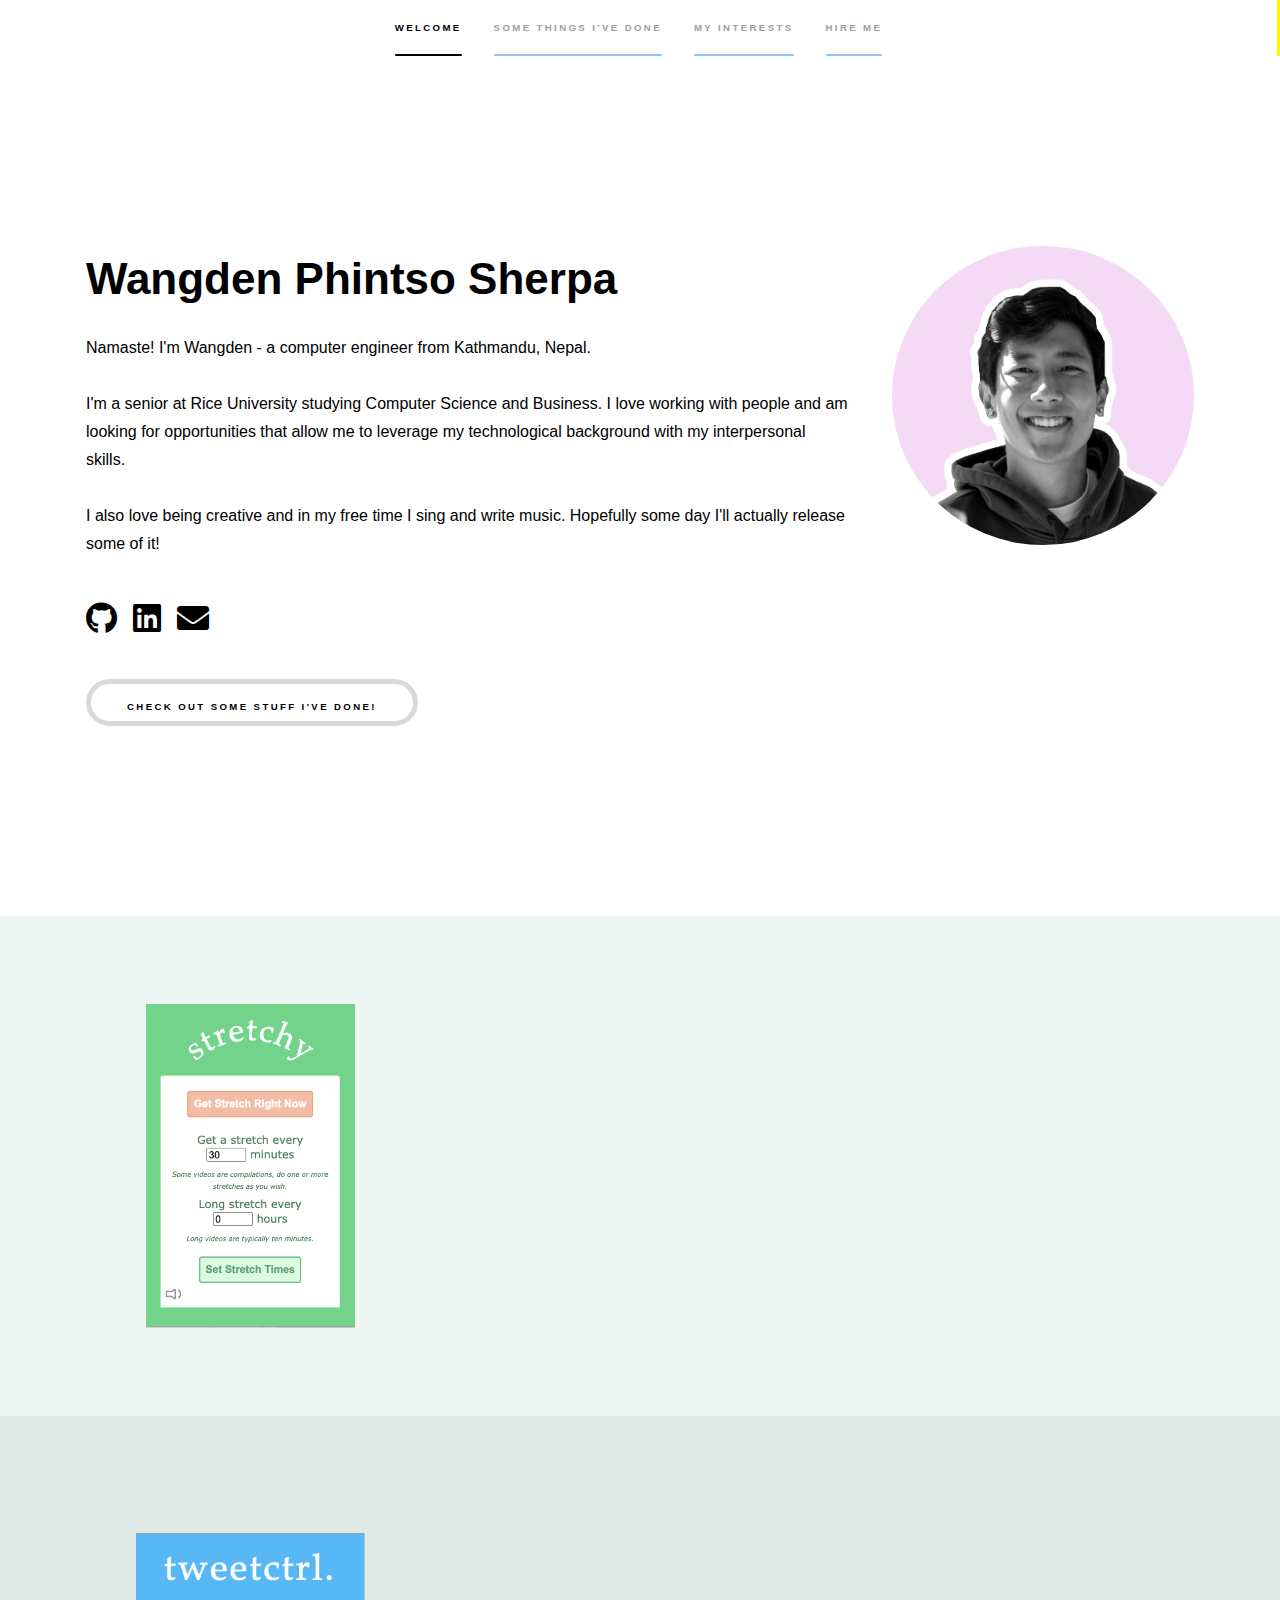
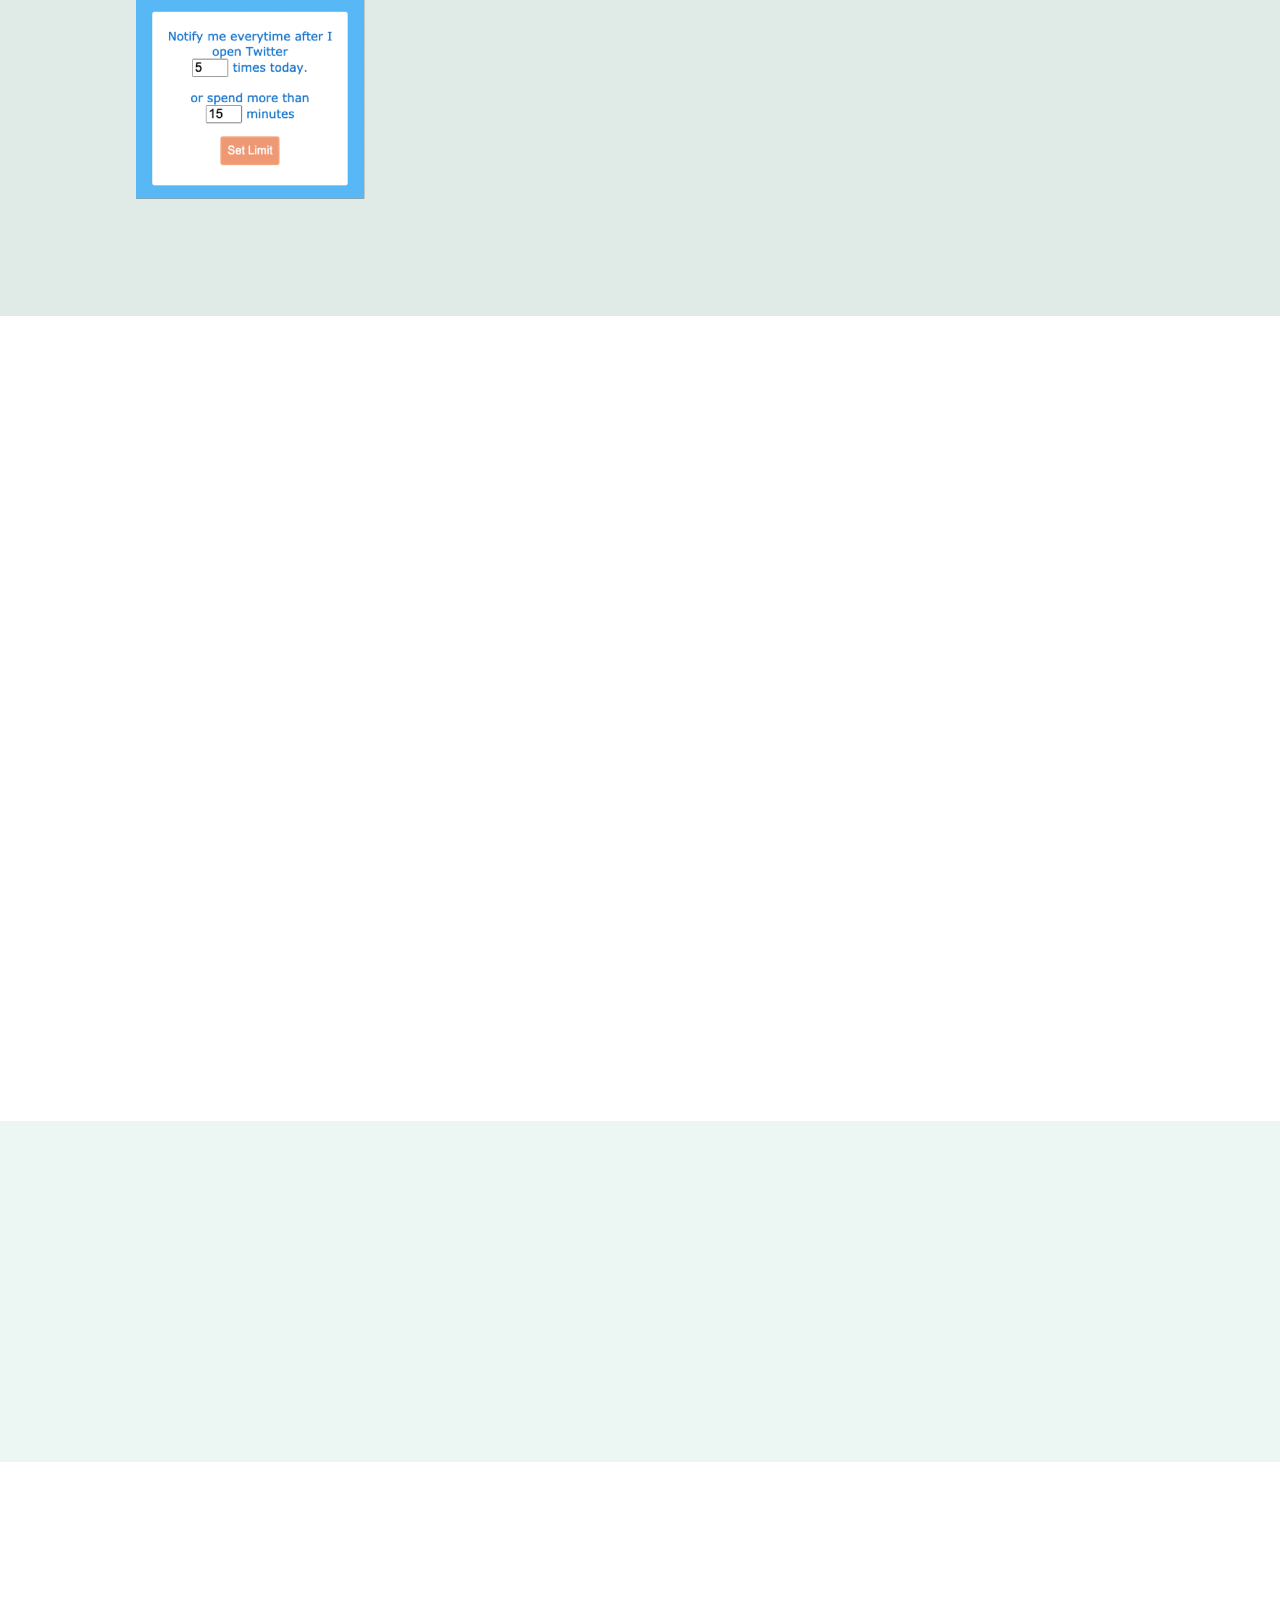
==== commit 1120a6d5: "Final commit with github id fixed" ====
--- a/index.html
+++ b/index.html
@@ -47,7 +47,7 @@
 							I also love being creative and in my free time I sing and write music. Hopefully some day I'll actually release some of it! 
 							</p>
 							<ul class="actions">
-								<li style ="padding-right: 0.5em"><a href="https://github.com/sherpawangden" class="icon brands fa-github fa-2x"><span class="label">Github</span></a></li>
+								<li style ="padding-right: 0.5em"><a href="https://github.com/wangdensherpa" class="icon brands fa-github fa-2x"><span class="label">Github</span></a></li>
 								<li style ="padding-left: 0.5em"><a href="https://www.linkedin.com/in/wangdensherpa/" class="icon brands fa-linkedin fa-2x"><span class="label">Twitter</span></a></li>
 								<li><a href="mailto: sherpa@rice.edu" class="icon solid fa-envelope fa-2x"><span class="label">Email</span></a></li>	
 							</ul>
@@ -71,7 +71,7 @@
 									<p>A chrome extension that allows users to set timed reminders to stretch with 
 										clickable notifications that redirect to various instructional YouTube videos</p>
 									<ul class="actions">
-										<li><a href="https://github.com/sherpawangden/stretchyextension" class="button">Visit github</a></li>
+										<li><a href="https://github.com/wangdensherpa/stretchyextension" class="button">Visit github</a></li>
 										<li><a href="https://chrome.google.com/webstore/detail/stretchy/ecgbdldimneddladbnionanfcpcepbcg" class="button">Find on Chrome store</a></li>
 									</ul>
 								</div>
@@ -85,7 +85,7 @@
 									<p>A productivity chrome extension that allows users to set restrictions 
 										(number of visits or time on site) to restrict their social media usage. </p>
 									<ul class="actions">
-										<li><a href="https://github.com/sherpawangden/tweetctrl" class="button">Visit github</a></li>
+										<li><a href="https://github.com/wangdensherpa/tweetctrl" class="button">Visit github</a></li>
 									</ul>
 								</div>
 							</div>
@@ -137,7 +137,7 @@
 							<p> It's dangerous out there, take my <a href="/Sherpa_Wangden_Resume.pdf"> resume </a>with you.</p>
 							<p> If you would like to connect with me, please feel free to reach out to me through my <a href="mailto: sherpa@rice.edu">email</a> or my <a href="https://www.linkedin.com/in/wangdensherpa/"> LinkedIn</a></p>
 							<ul class="actions">
-								<li style ="padding-right: 0.5em"><a href="https://github.com/sherpawangden" class="icon brands fa-github fa-2x"><span class="label">Github</span></a></li>
+								<li style ="padding-right: 0.5em"><a href="https://github.com/wangdensherpa" class="icon brands fa-github fa-2x"><span class="label">Github</span></a></li>
 								<li style ="padding-left: 0.5em"><a href="https://www.linkedin.com/in/wangdensherpa/" class="icon brands fa-linkedin fa-2x"><span class="label">Twitter</span></a></li>
 								<li><a href="mailto: sherpa@rice.edu" class="icon solid fa-envelope fa-2x"><span class="label">Email</span></a></li>	
 							</ul>
--- a/assets/css/main.css
+++ b/assets/css/main.css
@@ -3261,7 +3261,7 @@
 		}
 
 		.wrapper.style4 {
-			background-color: #dadada;
+			background-color: #d4eee673;
 		}
 
 		.wrapper.style4-alt {
@@ -3270,7 +3270,7 @@
 
 
 		.wrapper.style2 {
-			background-color: #ffffff;
+			background-color: #d4eee673;
 		}
 
 		.wrapper.style2-alt {
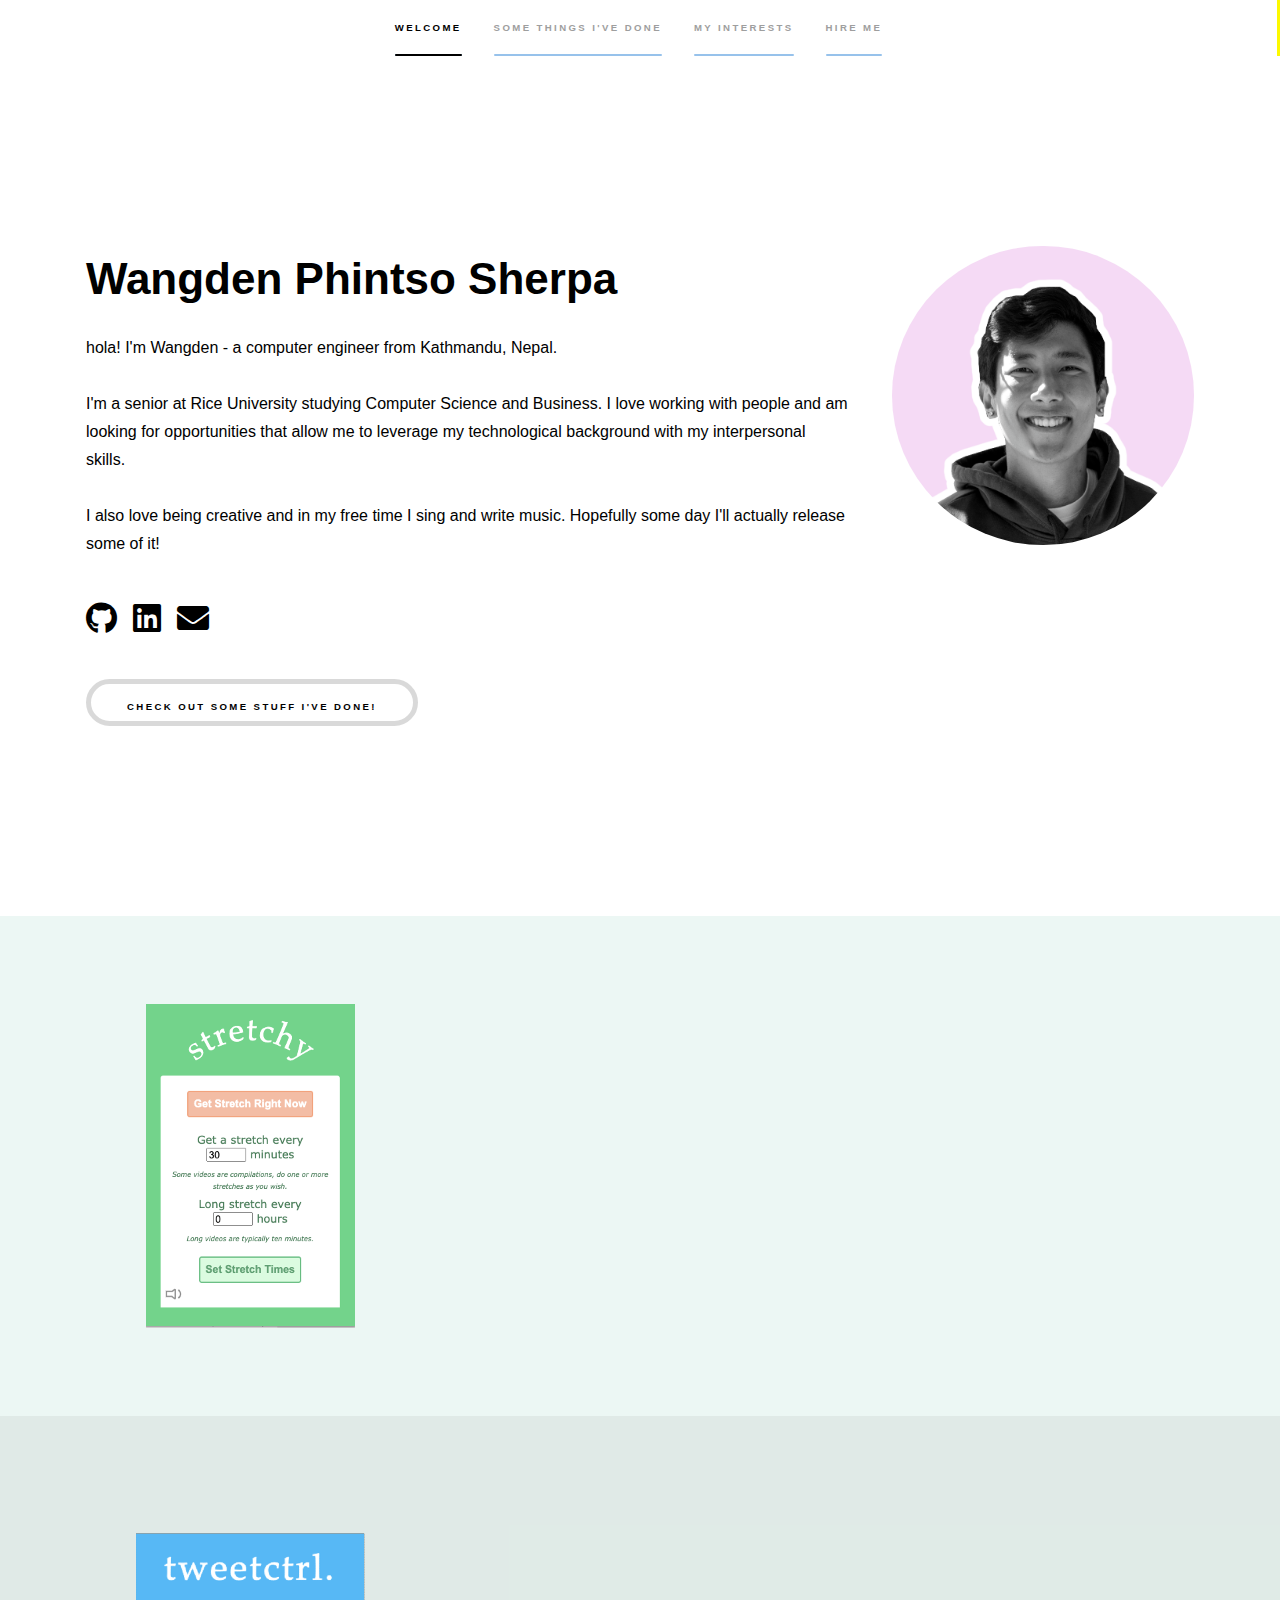
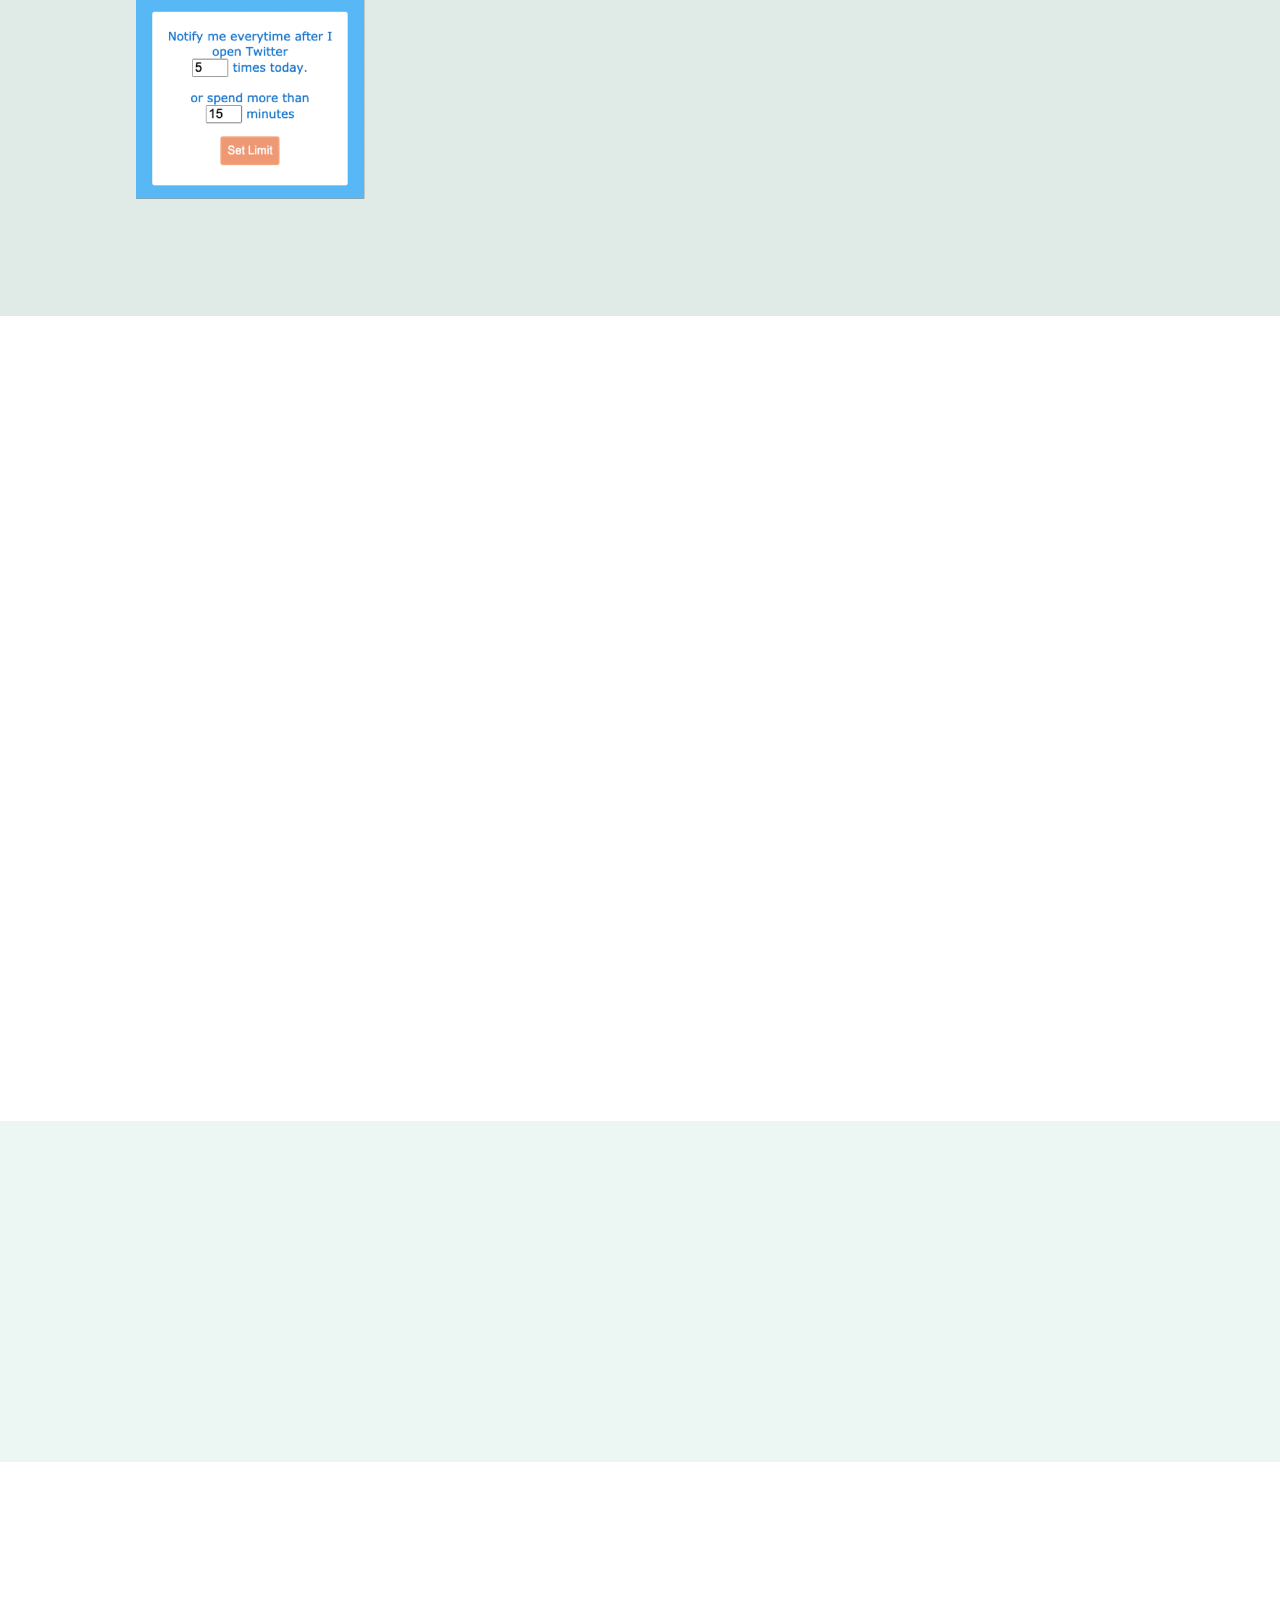
==== commit f76ee4a7: "test" ====
--- a/index.html
+++ b/index.html
@@ -38,7 +38,7 @@
 						<div class="inner">
 							<div class="float-left">
 							<h1>Wangden Phintso Sherpa</h1>
-							<p style = "font-size: 1em;"> Namaste! I'm Wangden - a computer engineer from Kathmandu, Nepal. <br>
+							<p style = "font-size: 1em;"> hola! I'm Wangden - a computer engineer from Kathmandu, Nepal. <br>
 							<br>
 							I'm a senior at Rice University studying Computer Science and Business. I love working with people 
 							and am looking for opportunities that allow me to leverage my technological background with my interpersonal skills. 
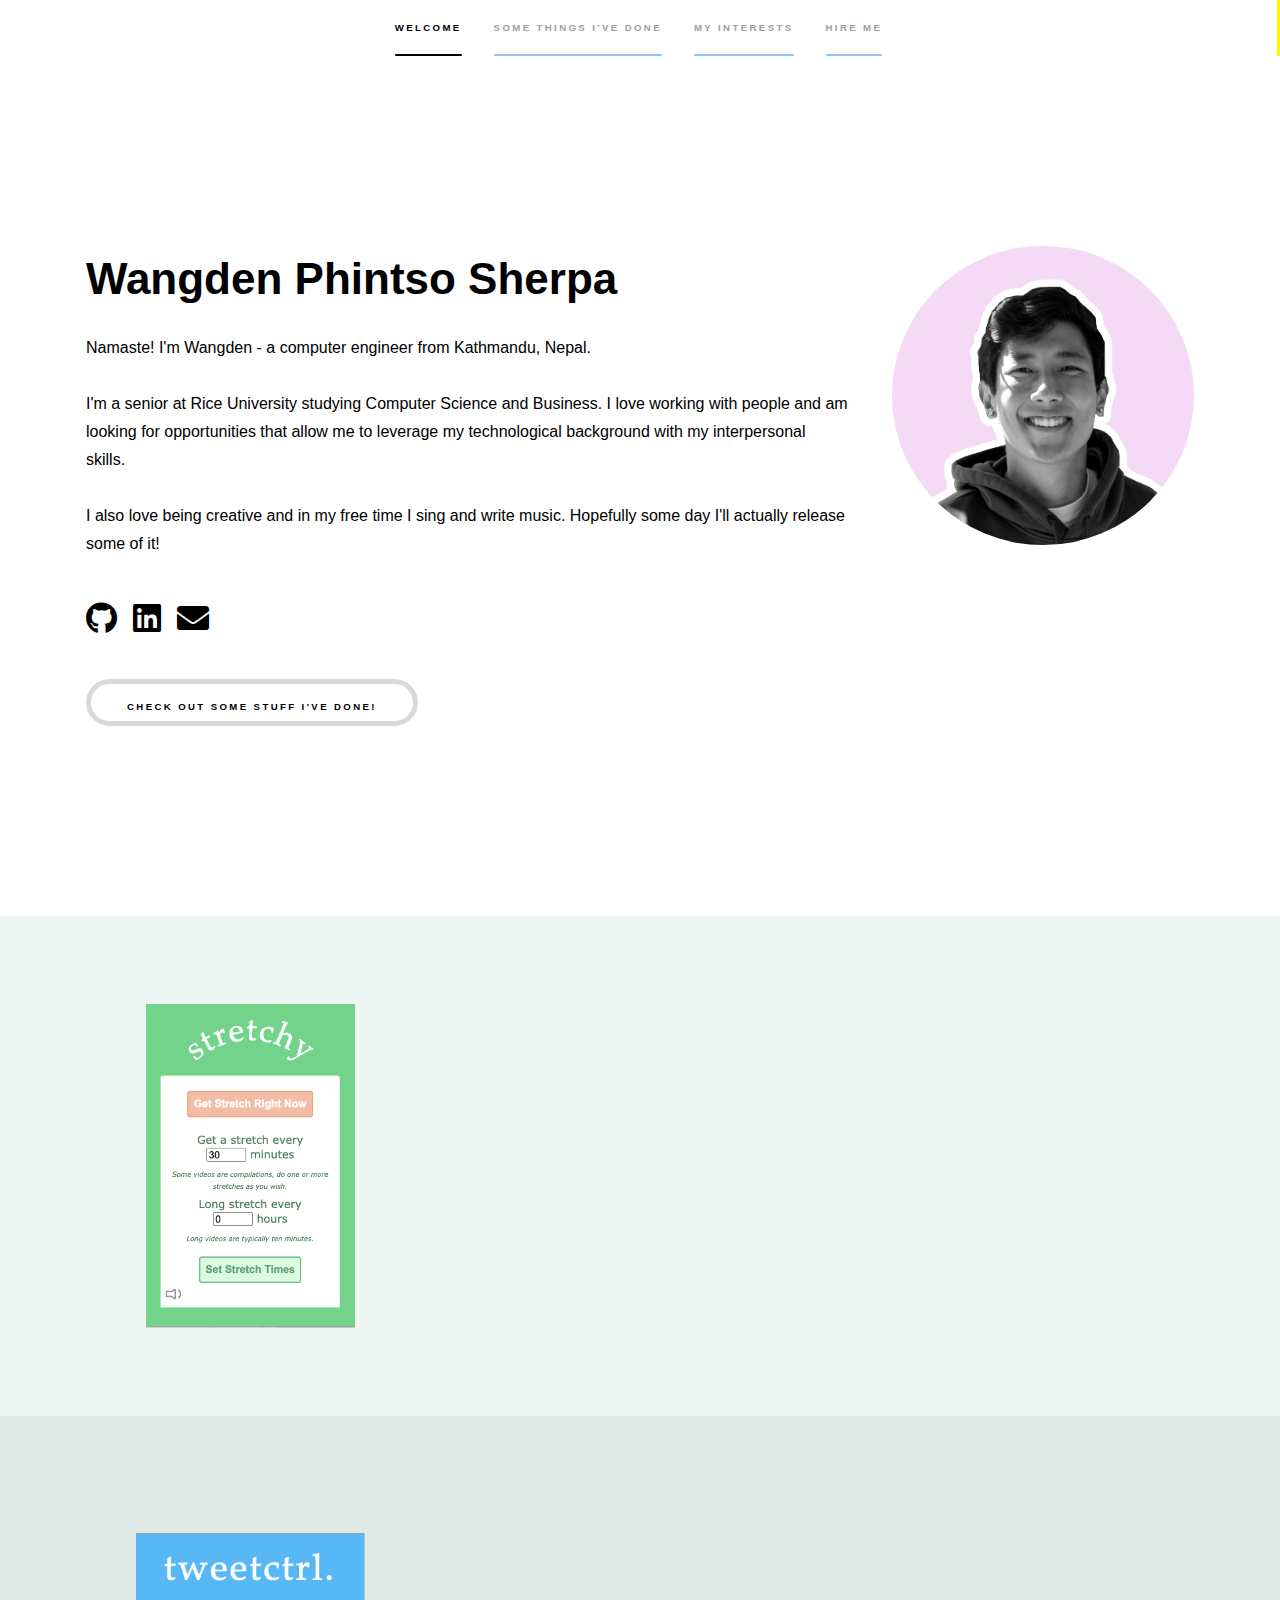
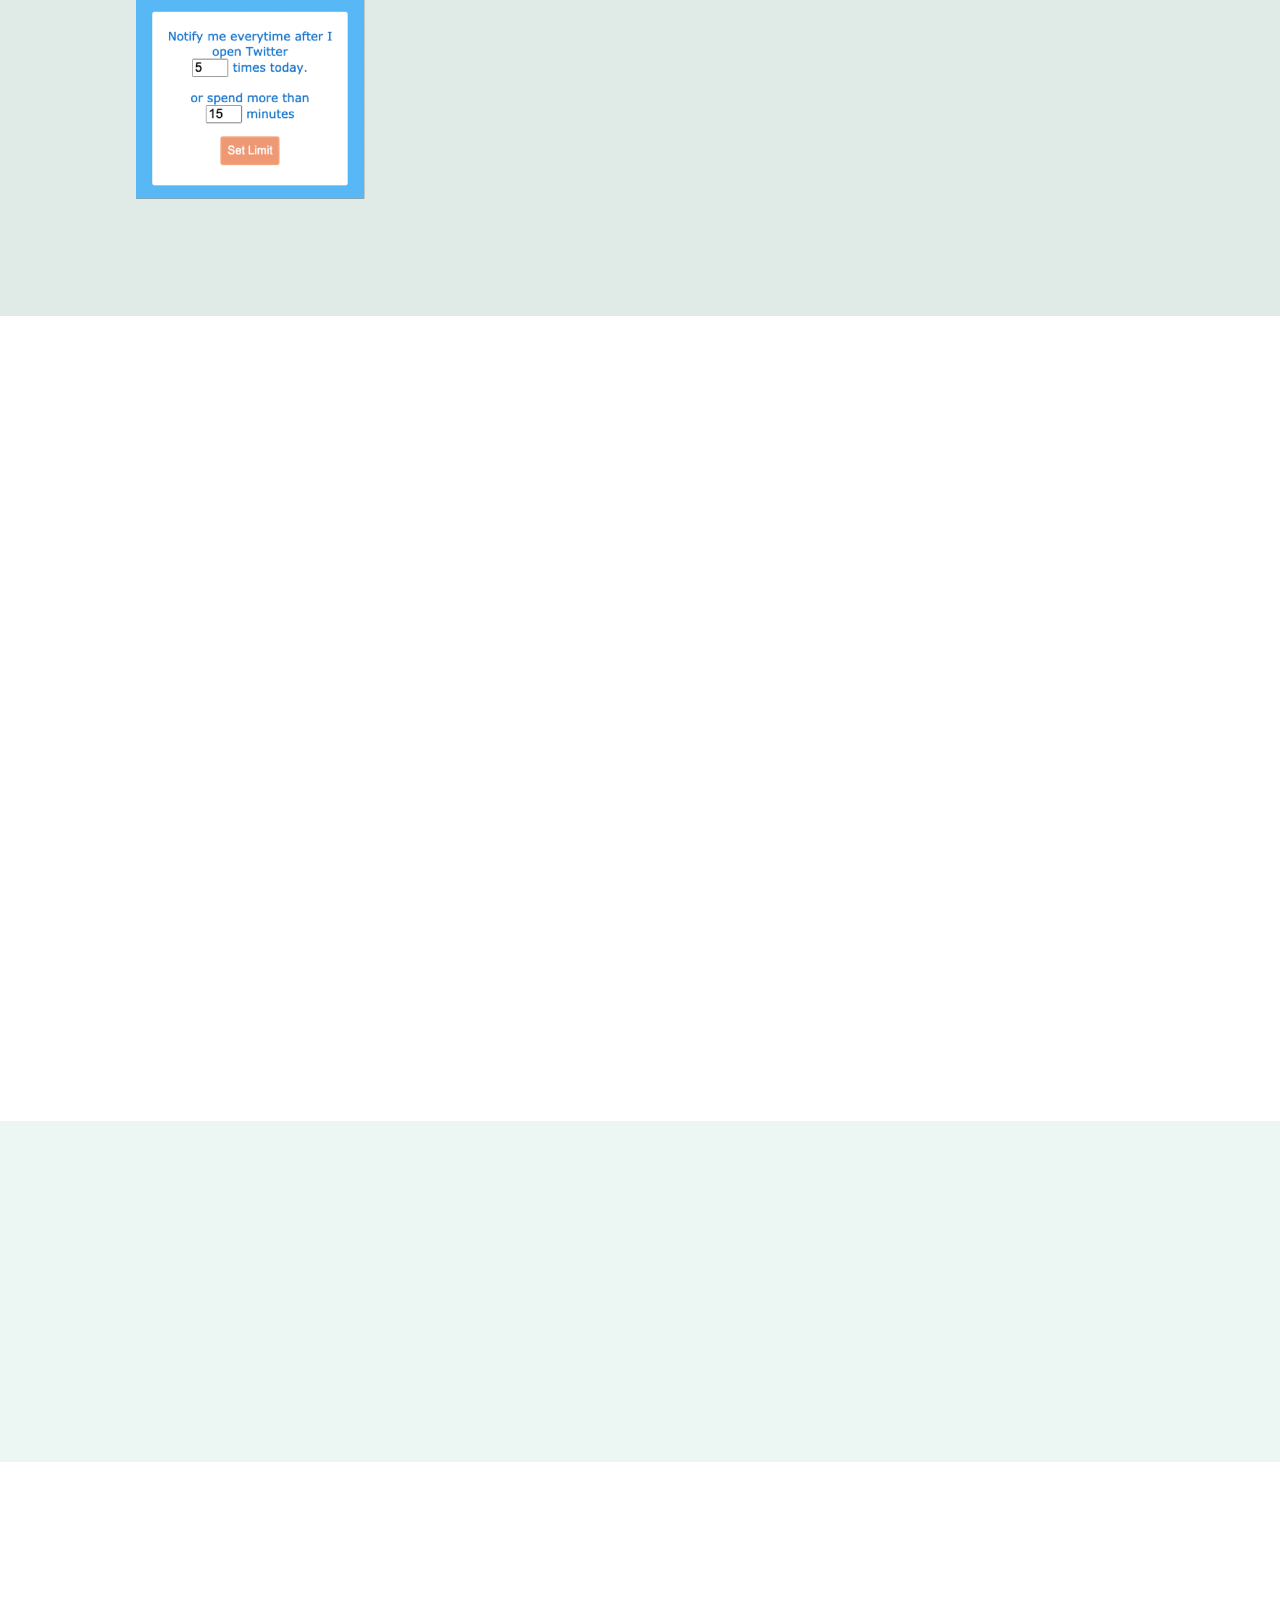
==== commit 00e993bb: "Test again" ====
--- a/index.html
+++ b/index.html
@@ -38,7 +38,7 @@
 						<div class="inner">
 							<div class="float-left">
 							<h1>Wangden Phintso Sherpa</h1>
-							<p style = "font-size: 1em;"> hola! I'm Wangden - a computer engineer from Kathmandu, Nepal. <br>
+							<p style = "font-size: 1em;"> Namaste! I'm Wangden - a computer engineer from Kathmandu, Nepal. <br>
 							<br>
 							I'm a senior at Rice University studying Computer Science and Business. I love working with people 
 							and am looking for opportunities that allow me to leverage my technological background with my interpersonal skills. 
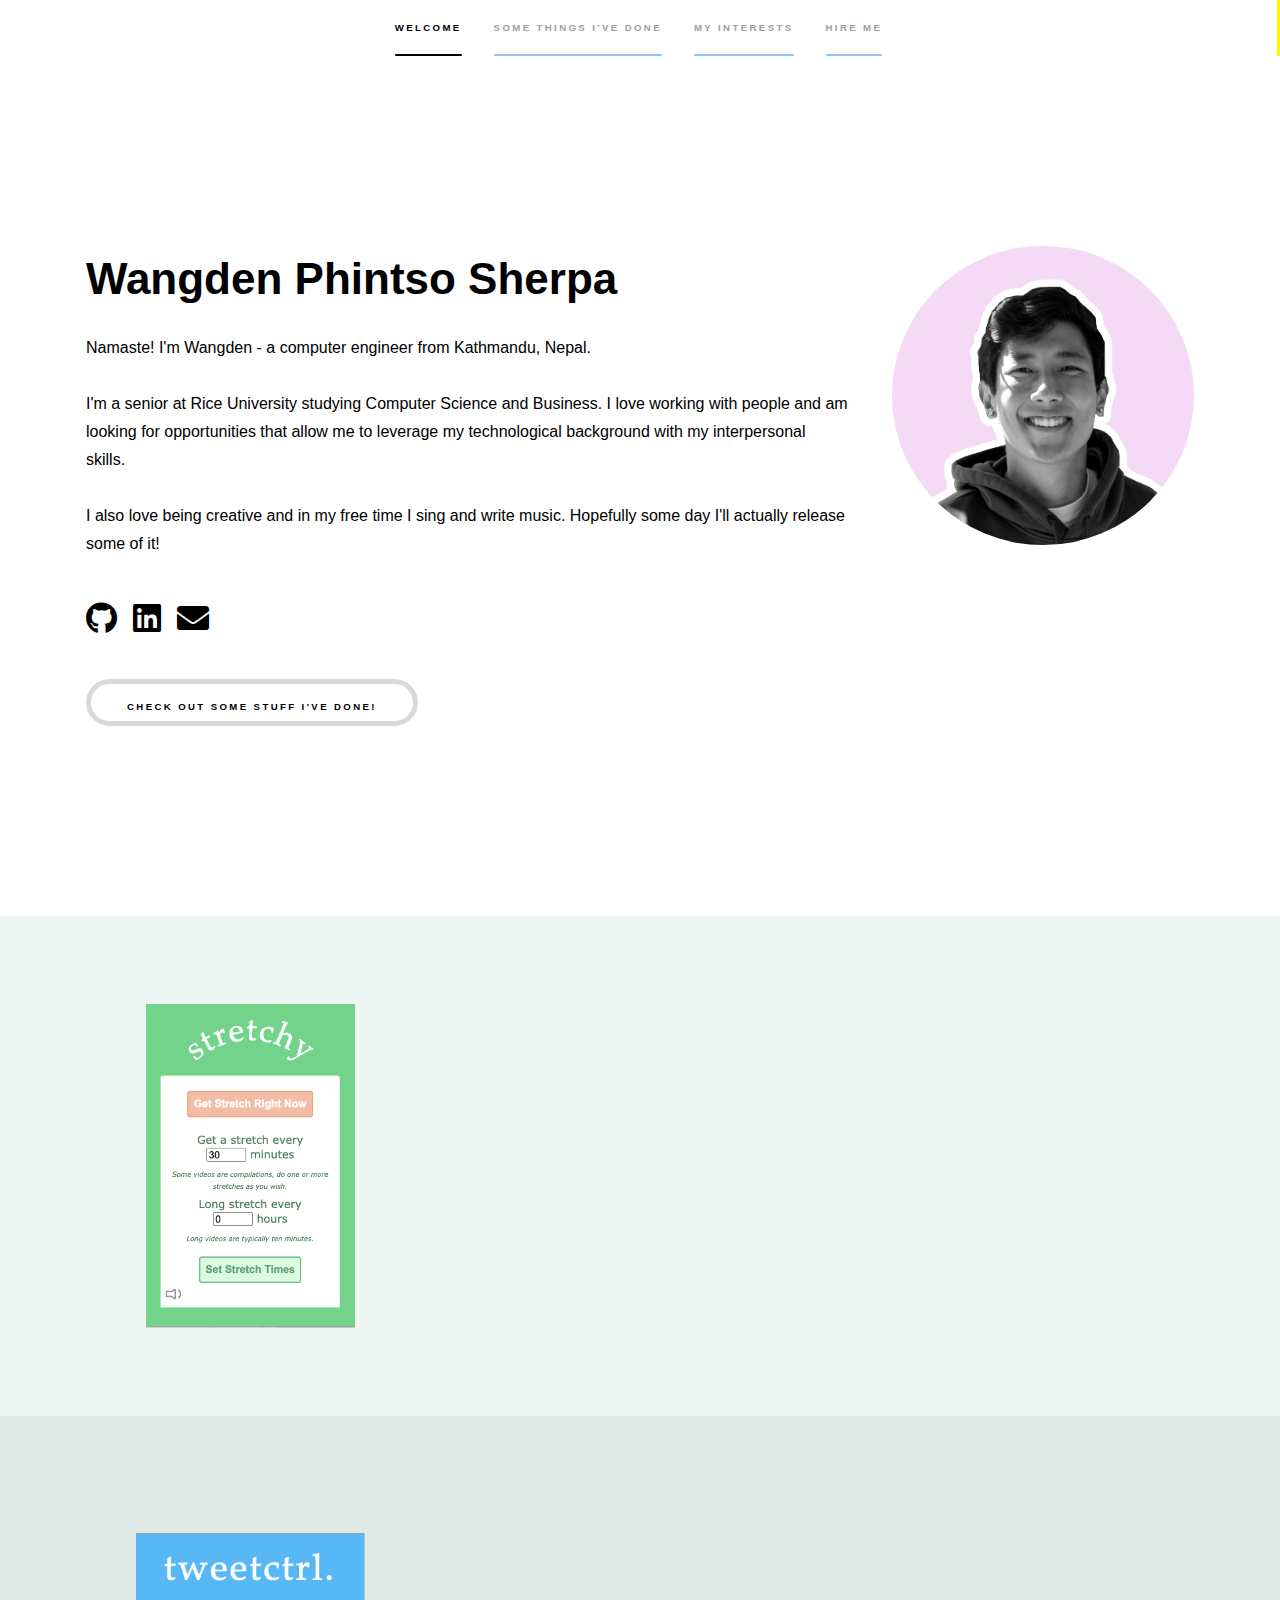
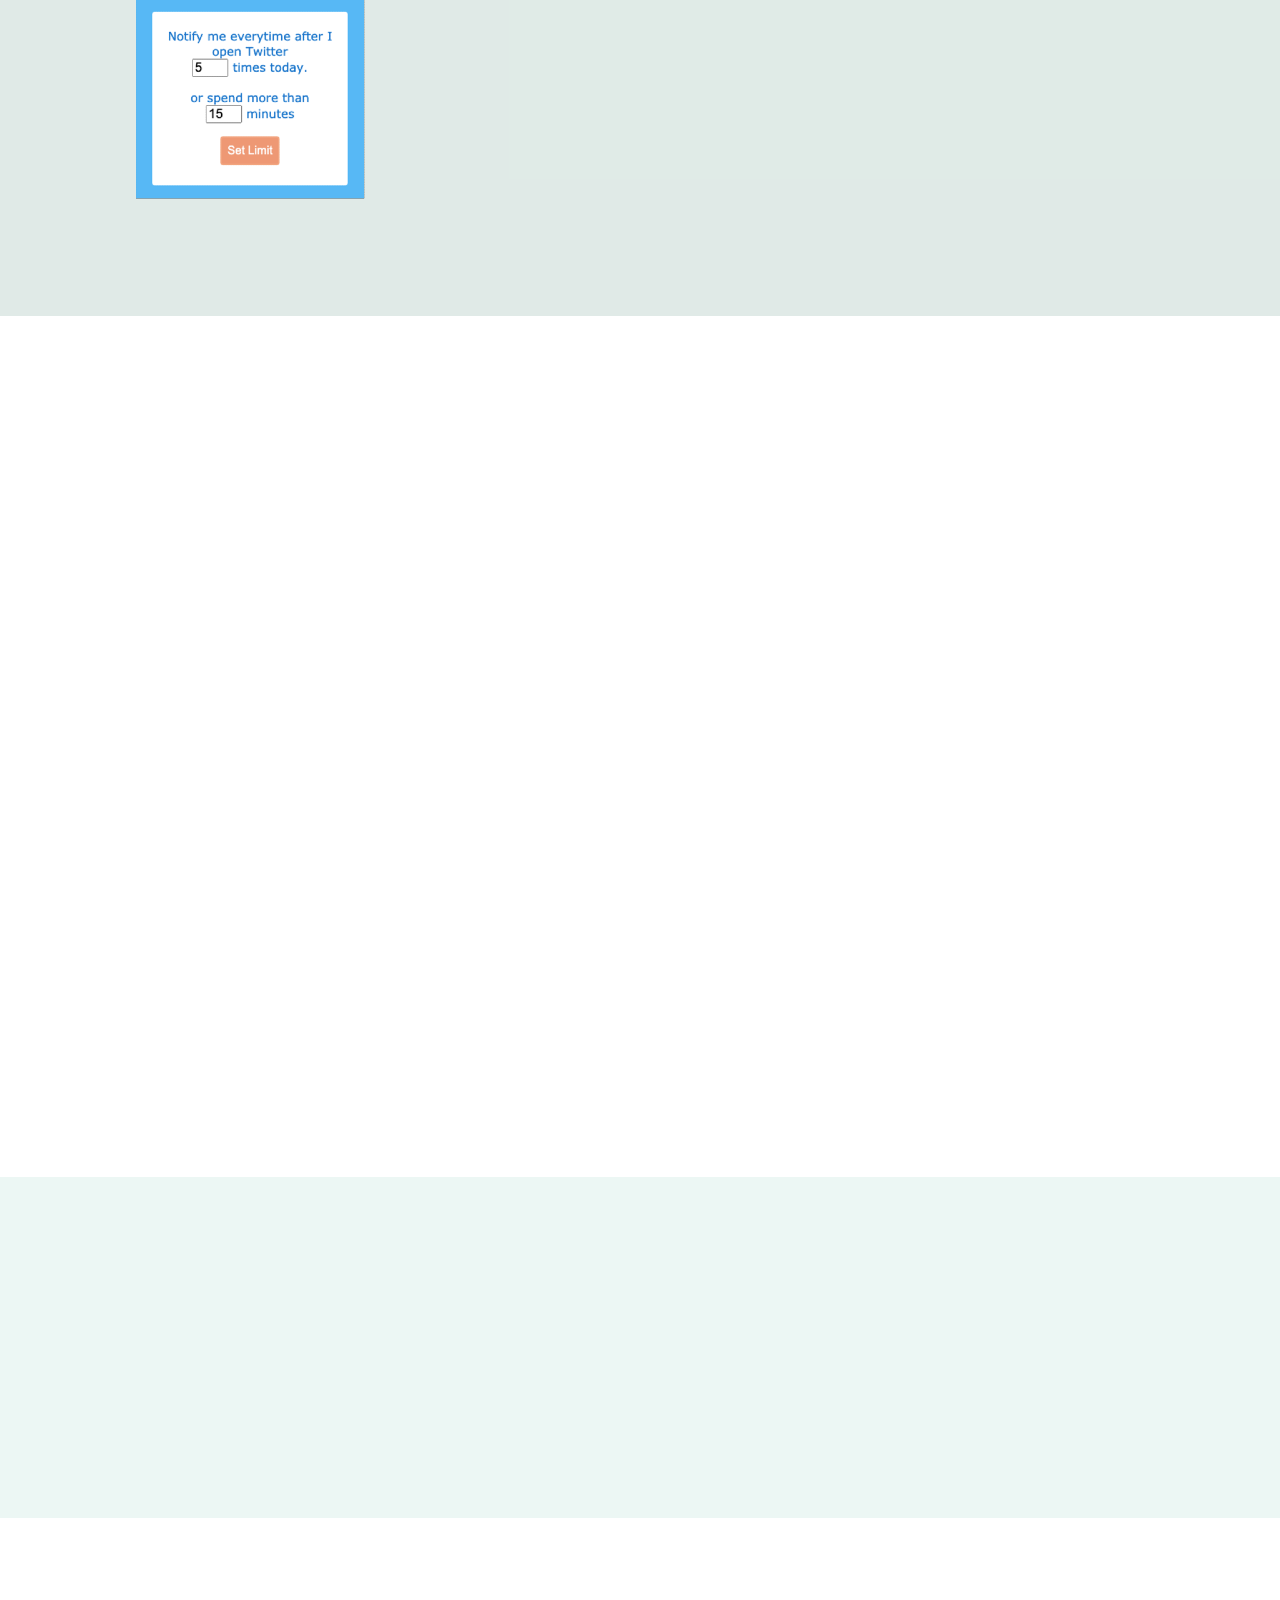
==== commit 5d4286a5: "Gallery sort of functional" ====
--- a/index.html
+++ b/index.html
@@ -99,6 +99,14 @@
 							<p>Here are some of the things that I am interested in outside of tech:</p>
 							<div class="features">
 								<section>
+									<span class="icon solid major fa-mountain"></span>
+									<h3>Hiking</h3>
+									<p>Yes I know my last name is Sherpa. Yes I love to hike. I would love to be into surfing or something and 
+										subvert expectations but unfortunately it is what it is. Trekking and hiking with my family is one of my favorite
+										things in the world and the lack of hiking opportunities is perhaps the only thing that I dislike about Houston. 
+										<a href="gallery.html">Here</a> are some cool places I've been to</p>
+								</section>
+								<section>
 									<span class="icon solid major fa-book"></span>
 									<h3>Books</h3>
 									<p> I've been trying to get back into reading since the lockdown. My friends and I have a book club 
@@ -119,13 +127,7 @@
 										them from my couch. 
 									</p>
 								</section>
-								<section>
-									<span class="icon solid major fa-mountain"></span>
-									<h3>Hiking</h3>
-									<p>Yes I know my last name is Sherpa. Yes I love to hike. I would love to be into surfing or something and 
-										subvert expectations but unfortunately it is what it is. Trekking and hiking with my family is one of my favorite
-										things in the world and the lack of hiking opportunities is perhaps the only thing that I dislike about Houston. </p>
-								</section>
+								
 							</div>
 						</div>
 					</section>
--- a/assets/css/main.css
+++ b/assets/css/main.css
@@ -2609,7 +2609,7 @@
 		.image.fit {
 			display: block;
 			margin: 0 0 2em 0;
-			width: 100%;
+			width: 40%;
 		}
 
 			.image.fit img {
@@ -3421,7 +3421,7 @@
 
 		#header > .title {
 			border: 0;
-			color: #ffffff;
+			color: #000000;
 			display: block;
 			font-size: 1.25em;
 			font-weight: bold;
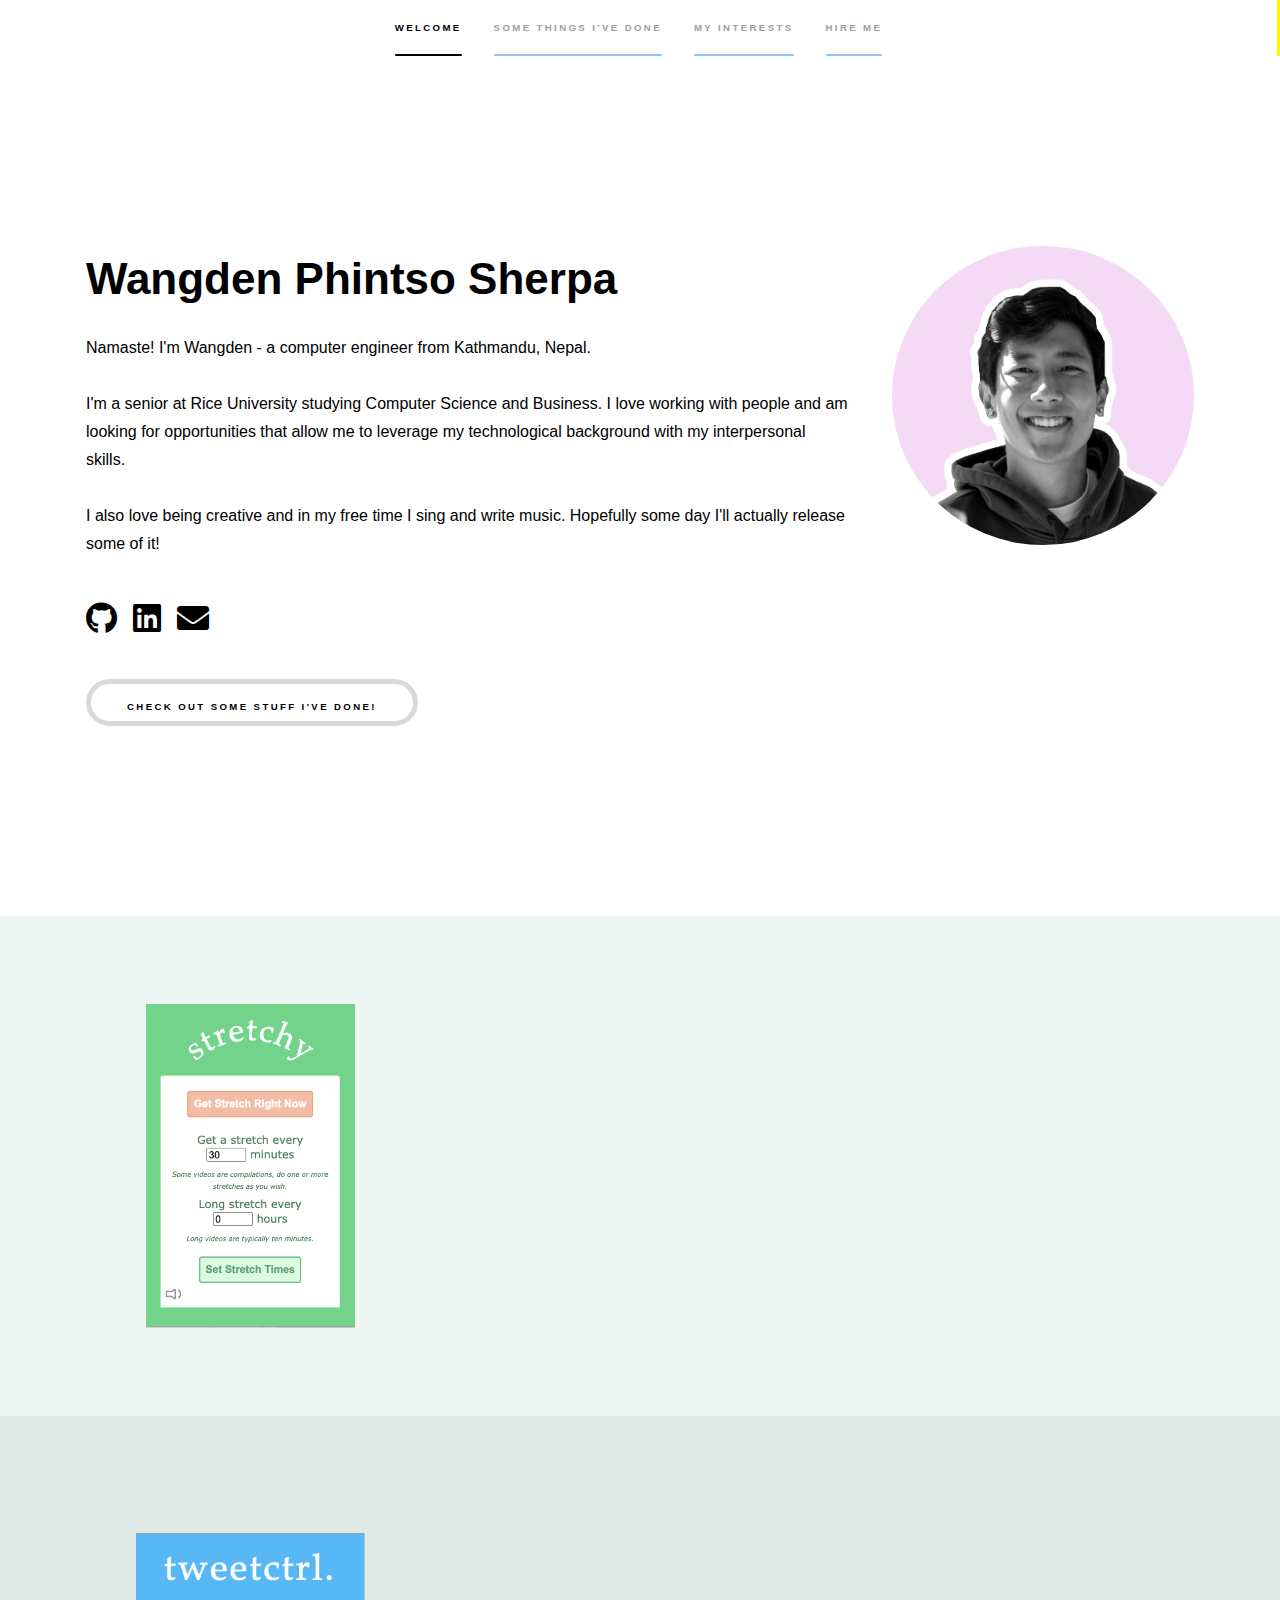
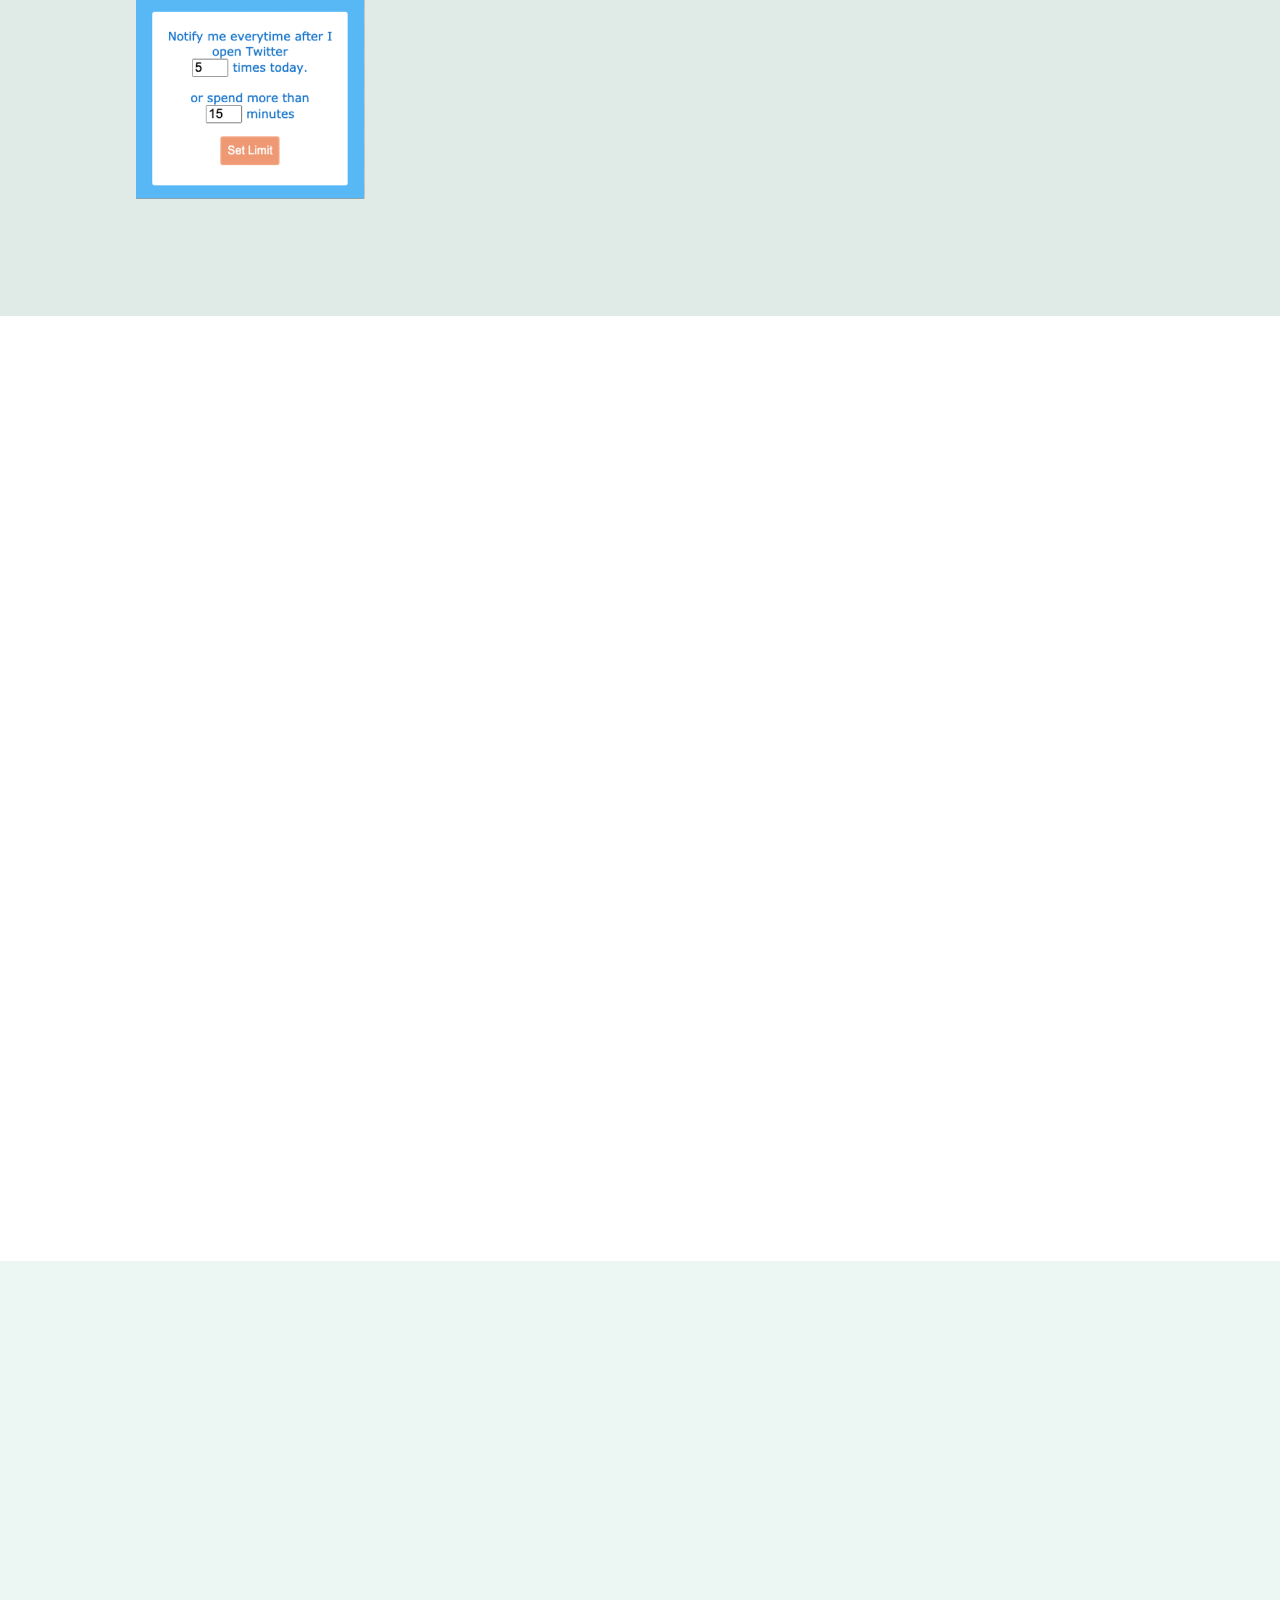
==== commit f924eeb8: "Hello" ====
--- a/index.html
+++ b/index.html
@@ -116,8 +116,10 @@
 								<section>
 									<span class="icon solid major fa-music"></span>
 									<h3>Singing</h3>
-									<p>Anyone who knows me will tell you that being a singer is one of my defining characteristics. 
-										I've been writing songs in both Nepali and English for the past year and am hoping to release them soon!</p>
+									<p>Anyone who knows me will tell you that being a singer is one of my defining characteristics.
+										I was a member of Basmati Beats (South Asian fusion A Cappella team at Rice) for four years 
+										and we competed at national competitions around the US. We even have an EP on Spotify!
+										I've also been writing songs in both Nepali and English for the past year and am hoping to release them soon!</p>
 								</section>
 								<section>
 									<span class="icon solid major fa-futbol"></span>
--- a/assets/css/main.css
+++ b/assets/css/main.css
@@ -3396,6 +3396,13 @@
 		background-color: #ffffff;
 		cursor: default;
 		padding: 1.75em 2em;
+		z-index:1000;
+		position: fixed;
+		width: 100%;
+	}
+
+	#contento {
+		padding-top: 100px;
 	}
 
 	.float-left{
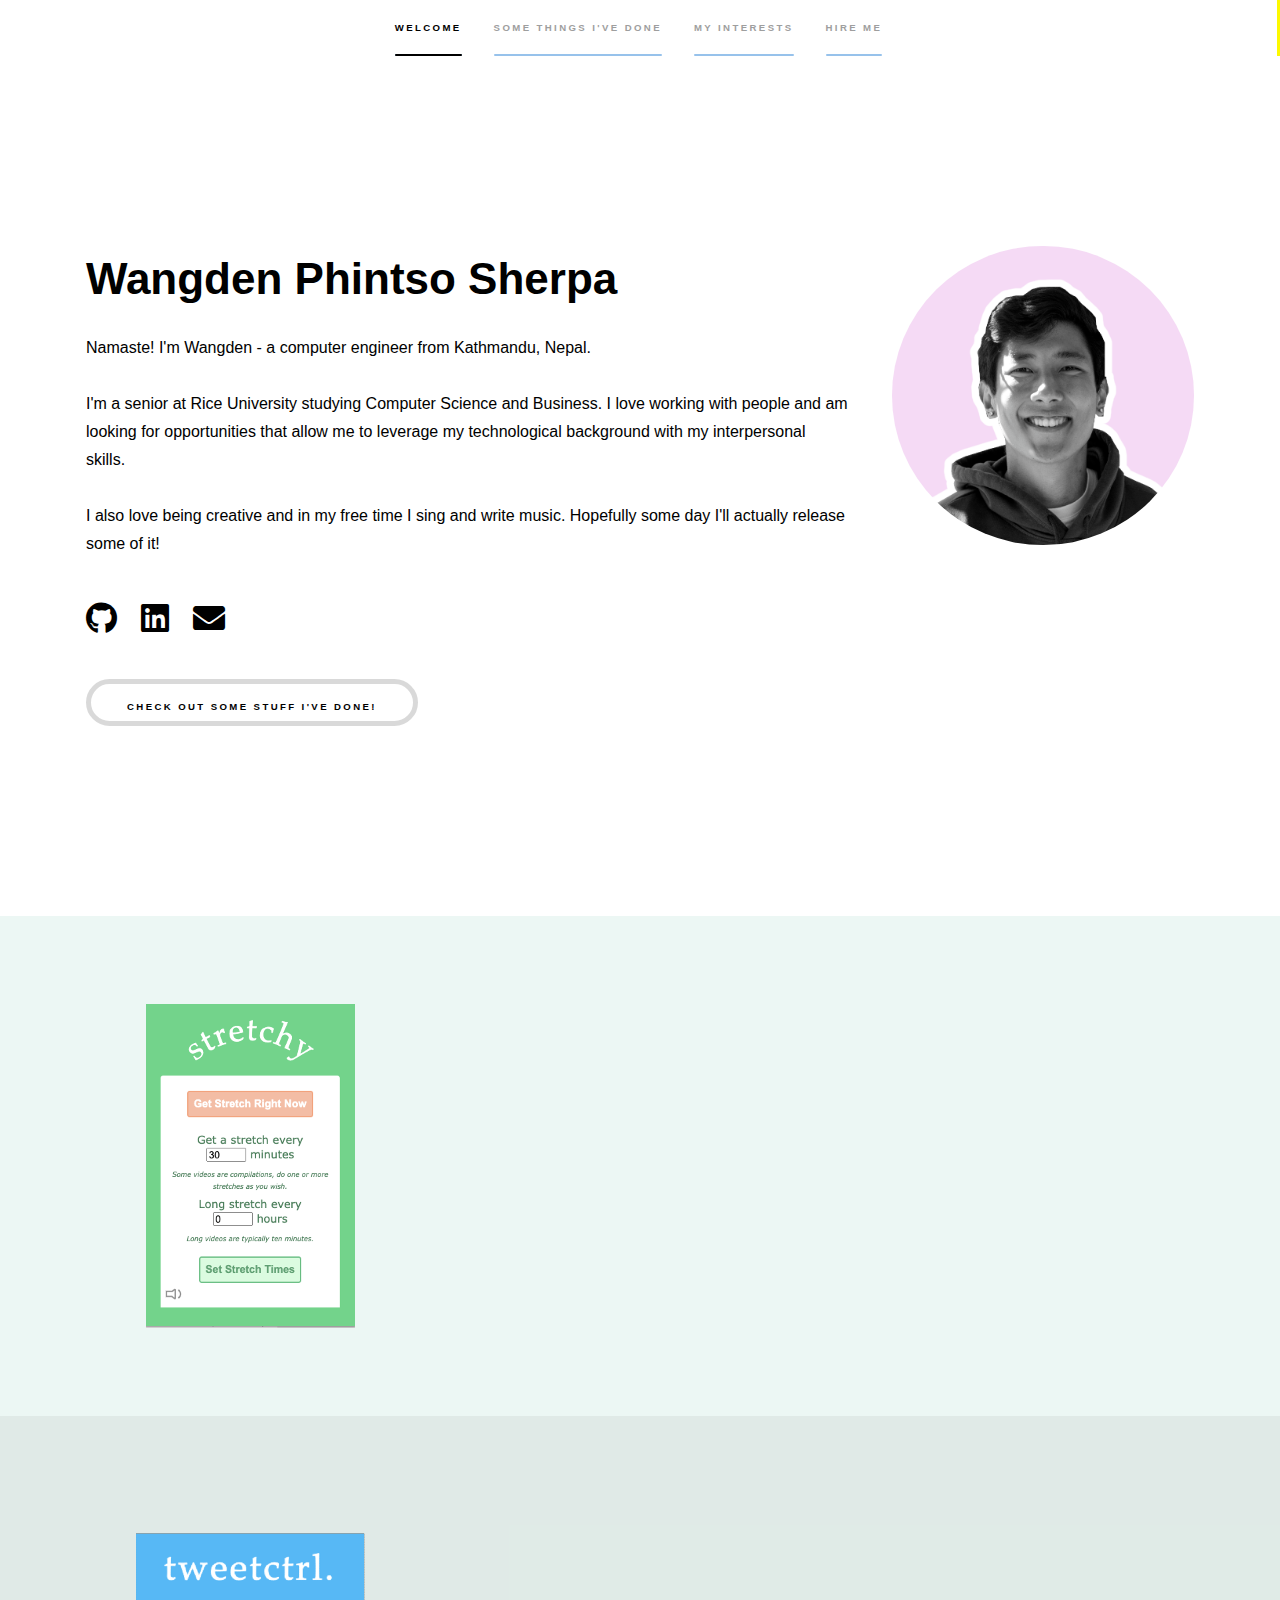
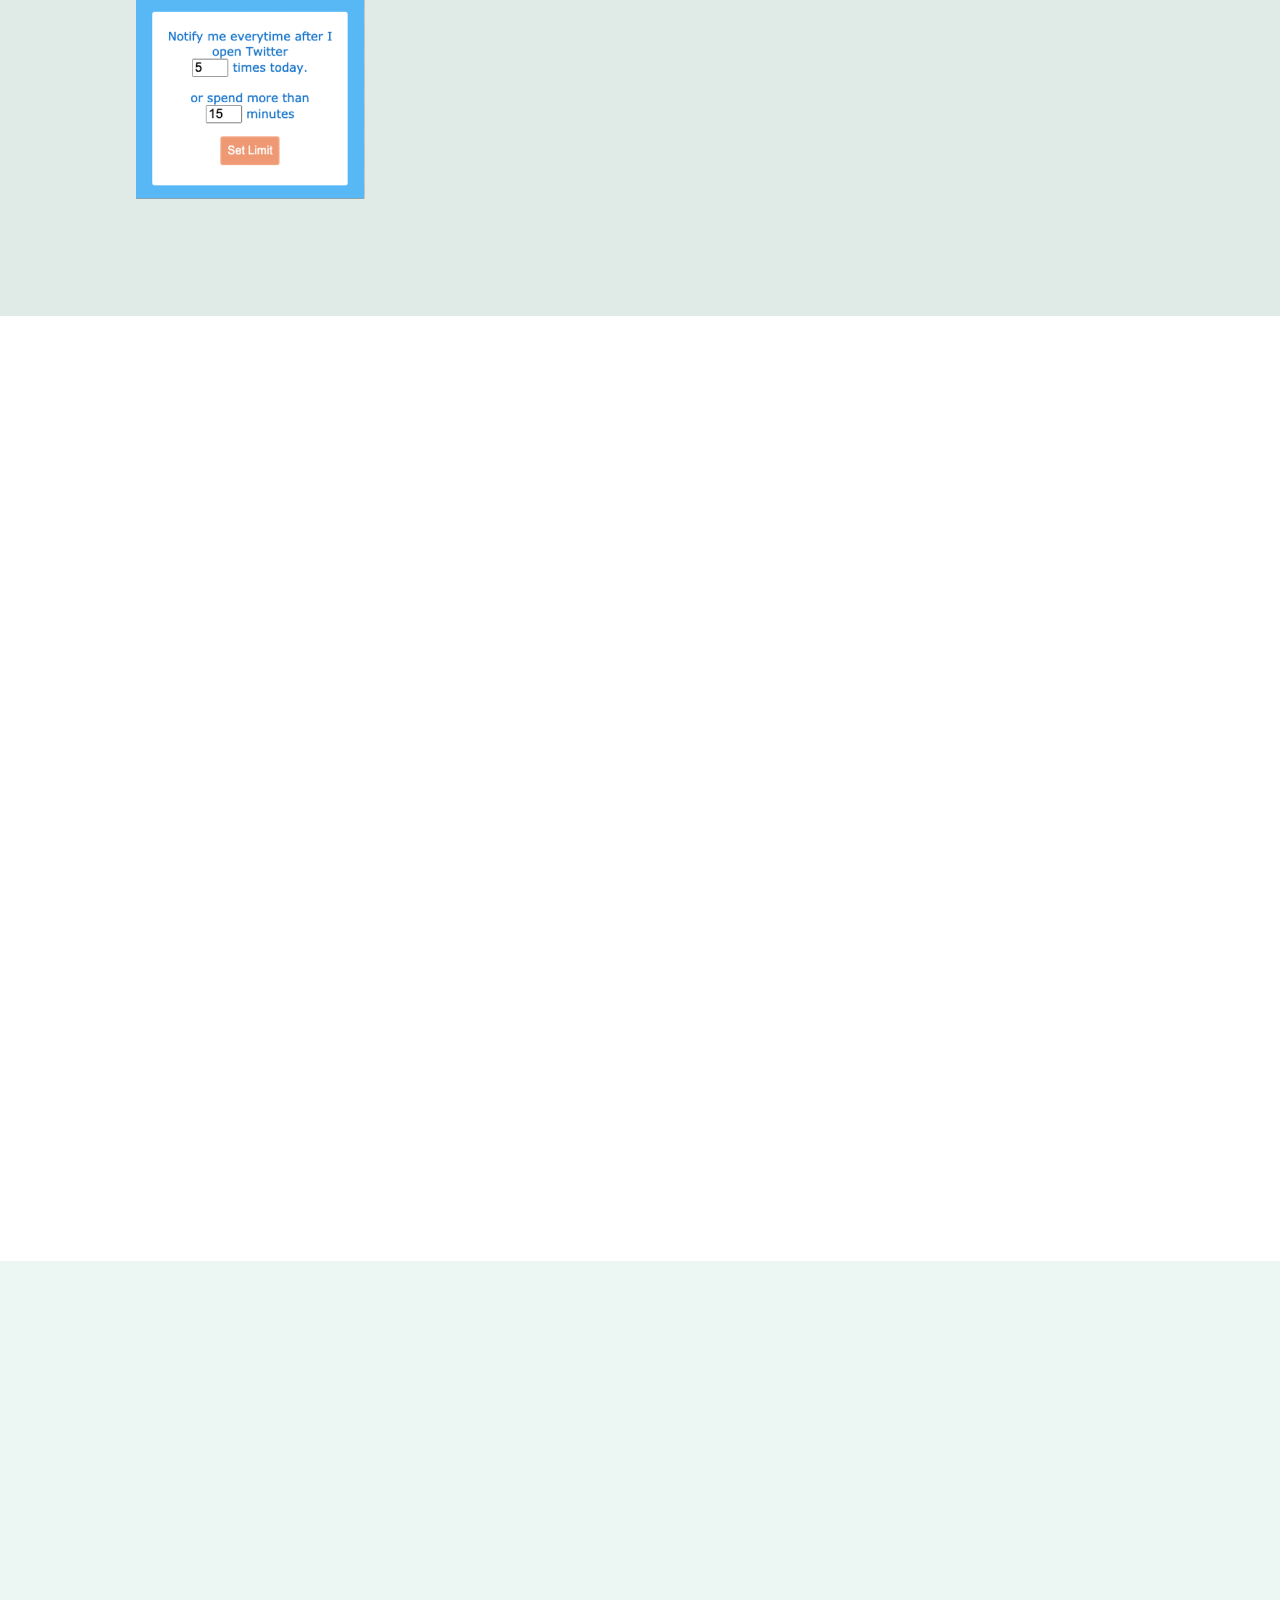
==== commit 4dcd5355: "Hello1" ====
--- a/index.html
+++ b/index.html
@@ -48,7 +48,7 @@
 							</p>
 							<ul class="actions">
 								<li style ="padding-right: 0.5em"><a href="https://github.com/wangdensherpa" class="icon brands fa-github fa-2x"><span class="label">Github</span></a></li>
-								<li style ="padding-left: 0.5em"><a href="https://www.linkedin.com/in/wangdensherpa/" class="icon brands fa-linkedin fa-2x"><span class="label">Twitter</span></a></li>
+								<li style ="padding-right: 0.5em"><a href="https://www.linkedin.com/in/wangdensherpa/" class="icon brands fa-linkedin fa-2x"><span class="label">Twitter</span></a></li>
 								<li><a href="mailto: sherpa@rice.edu" class="icon solid fa-envelope fa-2x"><span class="label">Email</span></a></li>	
 							</ul>
 							<ul class = "actions">
@@ -118,7 +118,7 @@
 									<h3>Singing</h3>
 									<p>Anyone who knows me will tell you that being a singer is one of my defining characteristics.
 										I was a member of Basmati Beats (South Asian fusion A Cappella team at Rice) for four years 
-										and we competed at national competitions around the US. We even have an EP on Spotify!
+										and we competed at national competitions around the US. We even have an <a href = "https://open.spotify.com/artist/7Gd5JHTclhKmVwDZJ6mXQM"> EP on Spotify! </a>
 										I've also been writing songs in both Nepali and English for the past year and am hoping to release them soon!</p>
 								</section>
 								<section>
